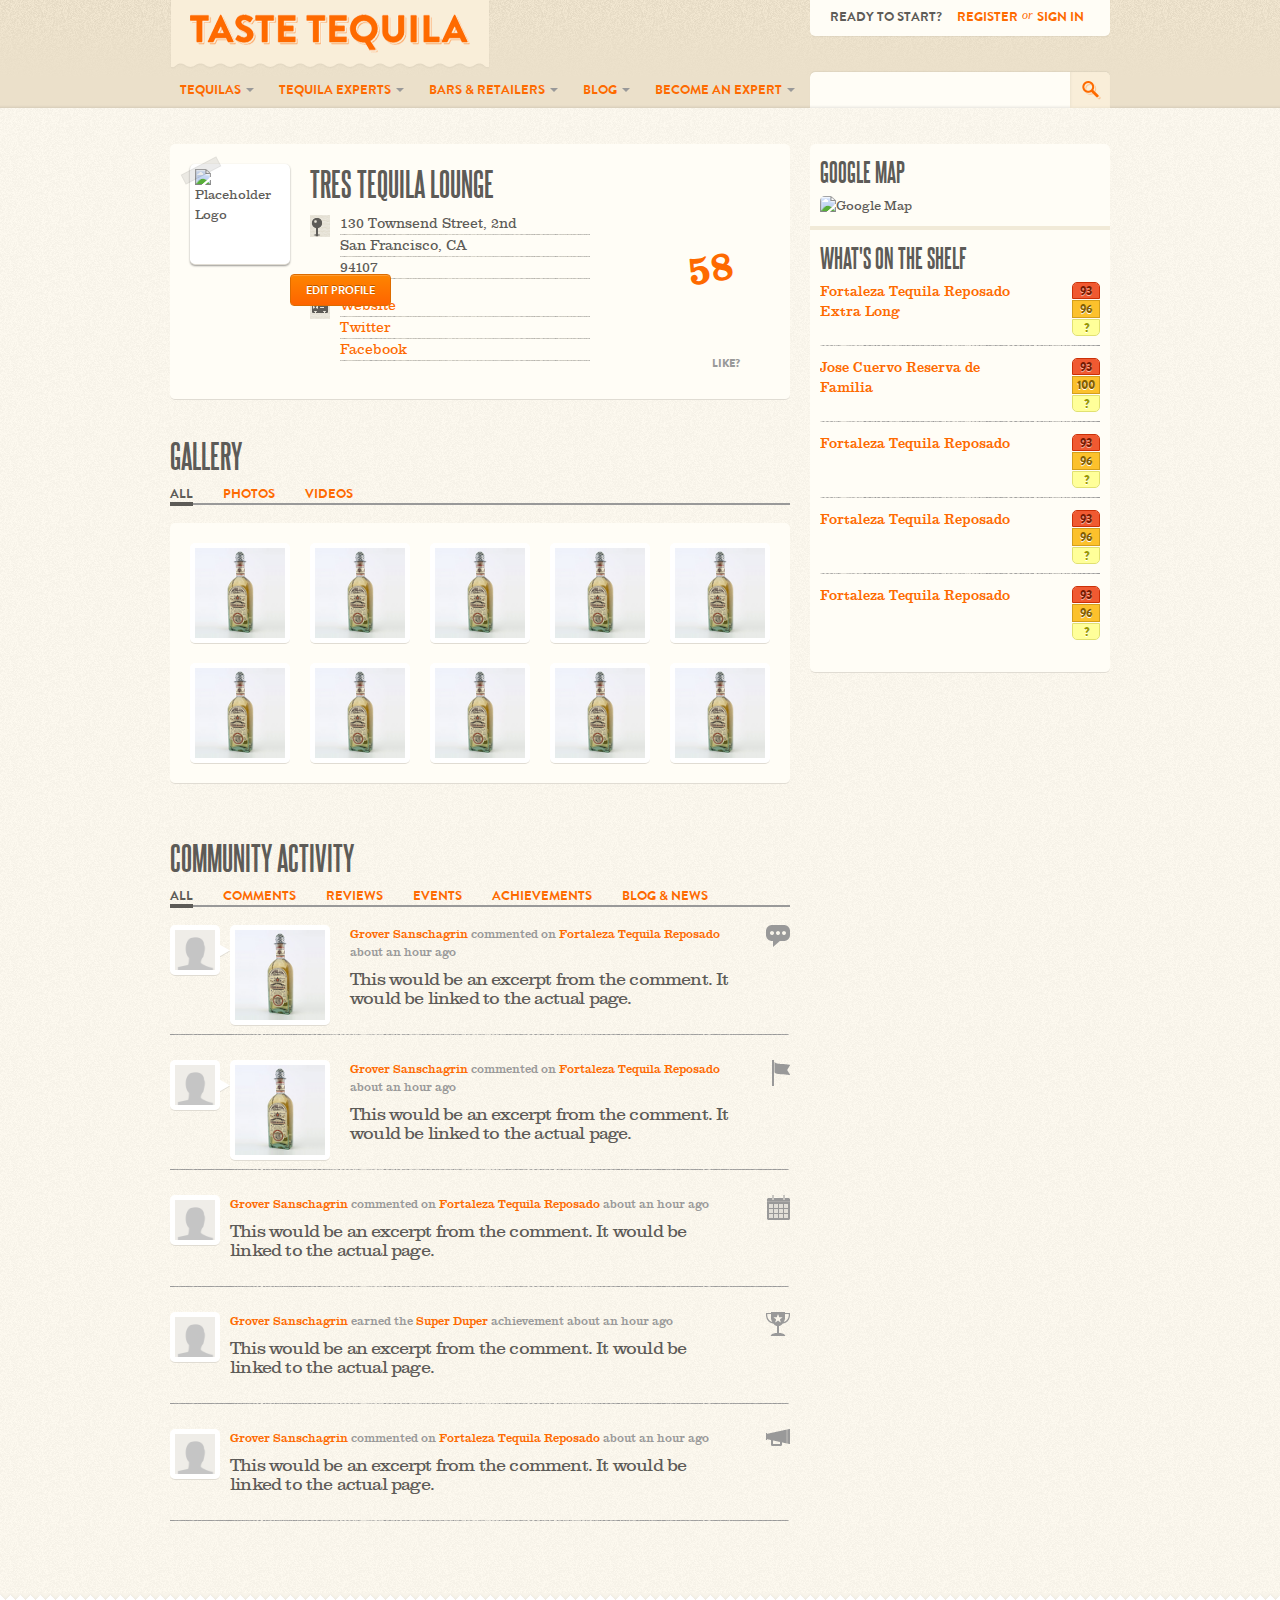
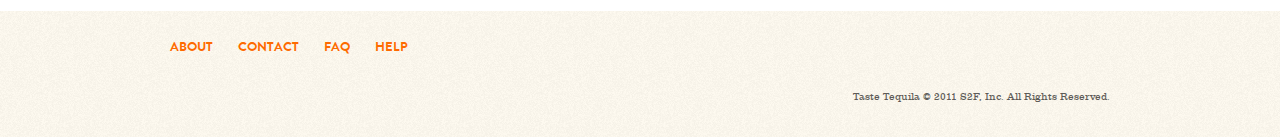
==== bar.html @ 9f069455 "Added "Edit Profile" button to all profile templates" ====
<!doctype html>
<!--[if lt IE 7 ]> <html class="no-js ie6" lang="en"> <![endif]-->
<!--[if IE 7 ]>    <html class="no-js ie7" lang="en"> <![endif]-->
<!--[if IE 8 ]>    <html class="no-js ie8" lang="en"> <![endif]-->
<!--[if (gte IE 9)|!(IE)]><!--> <html class="no-js" lang="en"> <!--<![endif]-->
<head>
  <meta charset="utf-8" />
  <meta http-equiv="X-UA-Compatible" content="IE=edge,chrome=1" />
  <title>Taste Tequila - Your Tequila Matchmaker- Community page</title>
  
  <!-- META -->
  <meta name="description" content="" />
  <meta name="viewport" content="width=device-width; initial-scale=1; maximum-scale=1;" />

  <!-- CSS -->
  <link rel="stylesheet" href="/css/base.css" />
  <link rel="stylesheet" href="/css/skeleton.css" />
  <link rel="stylesheet" href="/css/layout.css" />

  <!-- MODERNIZR -->
  <script src="/js/libs/modernizr-1.7.min.js"></script>
  
  <!-- FAVICONS -->
	<link rel="shortcut icon" href="images/favicon.ico">
	<link rel="apple-touch-icon" href="images/apple-touch-icon.png">
	<link rel="apple-touch-icon" sizes="72x72" href="images/apple-touch-icon-72x72.png" />
	<link rel="apple-touch-icon" sizes="114x114" href="images/apple-touch-icon-114x114.png" />

</head>

<body id="s-profile" class="bar">

  <div id="header-wrapper">
    <header id="mast" class="container container-twelve">
      <hgroup id="identity">
        <h1><a href="/">Taste Tequila</a></h1>
        <h2>Your Tequila Matchmaker</h2>
      </hgroup> <!-- /#identity -->
      <nav id="primary-nav">
        <ul class="nav-tabs">
          <li>
            <a href="#" class="has-drop">Tequilas</a>
            <ul class="dropdown">
            	<li><a href="#">Browse Brands</a></li>
            	<li><a href="#">Top Rated</a></li>
            	<li><a href="#">Best Buys</a></li>
            </ul>
          </li>
          <li>
            <a href="#" class="has-drop">Tequila Experts</a>
            <ul class="dropdown">
            	<li><a href="#">Meet Our Experts</a></li>
            	<li><a href="#">Expert Recommendations</a></li>
            </ul>
          </li>
          <li>
            <a href="#" class="has-drop">Bars &amp; Retailers</a>
            <ul class="dropdown">
            	<li><a href="#">Browse Bars</a></li>
            	<li><a href="#">Browse Retailers</a></li>
            </ul>
          </li>
          <li>
            <a href="#" class="has-drop">Blog</a>
            <ul class="dropdown">
            	<li><a href="#">News</a></li>
            	<li><a href="#">Reviews</a></li>
            	<li><a href="#">Culture</a></li>
            </ul>
          </li>
          <li>
            <a href="#" class="has-drop">Become an Expert</a>
            <ul class="dropdown">
            	<li><a href="#">Tastings &amp; Events</a></li>
            	<li><a href="#">Tequila School</a></li>
            </ul>
          </li>
        </ul>
      </nav> <!-- /#primary-nav -->
      <div id="search">
        <form action="/search/" method="post" role="search">
					<label for="q">Search</label>
					<input type="text" name="q" value="" title="Search by Name, Brand, NOM..."/>
					<input type="image" id="search-btn" src="/images/btn_search-btn.png" alt="Go" />
				</form>
      </div> <!-- /#search -->
      <div id="account">
        <strong>Ready to start?</strong>
        <ul class="nav-tabs">
          <li><a href="#">Register</a> <em>or</em></li>
          <li><a href="#">Sign In</a></li>
        </ul>
      </div> <!-- /#account -->
    </header> <!-- /#mast -->
  </div> <!-- /#header-wrapper -->
  
  <div id="content" class="container container-twelve">
    <section id="main" class="two-thirds column">
      <div id="profile" class="clearfix">
        <img src="/images/pic_placeholder-bar-logo.jpg" class="avatar" alt="Placeholder Logo" />
        <span class="tape"></span>
        <a href="#" id="edit-profile">Edit Profile</a>
        <div id="details">
          <h1>Tres Tequila Lounge</h1>
          <ul class="location">
            <li>130 Townsend Street, 2nd</li>
            <li>San Francisco, CA</li>
            <li>94107</li>
          </ul>
          <ul class="contact">
            <li><a href="#">Website</a></li>
            <li><a href="#">Twitter</a></li>
            <li><a href="#">Facebook</a></li>
          </ul>
        </div> <!-- /#details -->
        <div id="likes"><a href="#">58</a></div> <!-- /#likes -->
        <div id="like-toggle"><a href="#">Like?</a></div> <!-- /#like-toggle -->
      </div> <!-- /#profile -->
       <div id="fans">
          <div class="title">
            <h2>Fans</h2>
            <a href="#" id="hide-fans">Hide</a>
          </div> <!-- /.title -->
          <ul class="thumbs">
            <li><a href="#"><img src="/images/pic_placeholder-avatar.jpg" alt="Photo" rel="tipsy-top" title="Grover S." /></a></li>
            <li><a href="#"><img src="/images/avatar_default.png" alt="Photo" rel="tipsy-top" title="John P." /></a></li>
            <li><a href="#"><img src="/images/avatar_default.png" alt="Photo" rel="tipsy-top" title="John P." /></a></li>
            <li><a href="#"><img src="/images/avatar_default.png" alt="Photo" rel="tipsy-top" title="John P." /></a></li>
            <li><a href="#"><img src="/images/pic_placeholder-avatar.jpg" alt="Photo" rel="tipsy-top" title="Grover S." /></a></li>
            <li><a href="#"><img src="/images/pic_placeholder-avatar.jpg" alt="Photo" rel="tipsy-top" title="Grover S." /></a></li>
            <li><a href="#"><img src="/images/avatar_default.png" alt="Photo" rel="tipsy-top" title="John P." /></a></li>
            <li><a href="#"><img src="/images/avatar_default.png" alt="Photo" rel="tipsy-top" title="John P." /></a></li>
            <li><a href="#"><img src="/images/pic_placeholder-avatar.jpg" alt="Photo" rel="tipsy-top" title="Grover S." /></a></li>
            <li><a href="#"><img src="/images/pic_placeholder-avatar.jpg" alt="Photo" rel="tipsy-top" title="Grover S." /></a></li>
          </ul>
        </div> <!-- /#gallery -->
      <div id="gallery">
        <div class="title subnav">
          <h2>Gallery</h2>
          <ul class="tabs">
            <li><a href="#" class="active">All</a></li>
            <li><a href="#">Photos</a></li>
            <li><a href="#">Videos</a></li>
          </ul>
        </div> <!-- /.title -->
        <ul class="thumbs">
          <li><a href="#"><img src="/images/pic_placeholder.jpg" alt="Photo" /></a></li>
          <li><a href="#"><img src="/images/pic_placeholder.jpg" alt="Photo" /><span class="video-play"></span></a></li>
          <li><a href="#"><img src="/images/pic_placeholder.jpg" alt="Photo" /></a></li>
          <li><a href="#"><img src="/images/pic_placeholder.jpg" alt="Photo" /></a></li>
          <li><a href="#"><img src="/images/pic_placeholder.jpg" alt="Photo" /></a></li>
          <li><a href="#"><img src="/images/pic_placeholder.jpg" alt="Photo" /></a></li>
          <li><a href="#"><img src="/images/pic_placeholder.jpg" alt="Photo" /></a></li>
          <li><a href="#"><img src="/images/pic_placeholder.jpg" alt="Photo" /><span class="video-play"></span></a></li>
          <li><a href="#"><img src="/images/pic_placeholder.jpg" alt="Photo" /></a></li>
          <li><a href="#"><img src="/images/pic_placeholder.jpg" alt="Photo" /></a></li>
        </ul>
      </div> <!-- /#gallery -->
      <div id="activity-feed">
        <div class="title subnav">
          <h2>Community Activity</h2>
          <ul class="tabs">
            <li><a href="#" class="active">All</a></li>
            <li><a href="#">Comments</a></li>
            <li><a href="#">Reviews</a></li>
            <li><a href="#">Events</a></li>
            <li><a href="#">Achievements</a></li>
            <li><a href="#">Blog &amp; News</a></li>
          </ul>
        </div> <!-- /.subnav -->
        <div class="feed-item comment">
          <a href="#"><img src="/images/avatar_default.png" alt="Avatar for User" /></a>
          <div class="act">
            <a href="#"><img src="/images/pic_placeholder.jpg" alt="Photo of Product" /></a>
            <p><a href="#">Grover Sanschagrin</a> commented on <a href="#">Fortaleza Tequila Reposado</a> <time class="timeago" datetime="2011-07-04T21:33:12Z" title="Mon Jul 04 2011 17:33:12 GMT-0400 (EDT)">about an hour ago</time></p>
            <quote><a href="#">This would be an excerpt from the comment. It would be linked to the actual page.</a></quote>
          </div> <!-- /.act -->
        </div> <!-- /.feed-item -->
        <div class="feed-item review">
          <a href="#"><img src="/images/avatar_default.png" alt="Avatar for User" /></a>
          <div class="act">
            <a href="#"><img src="/images/pic_placeholder.jpg" alt="Photo of Product" /></a>
            <p><a href="#">Grover Sanschagrin</a> commented on <a href="#">Fortaleza Tequila Reposado</a> <time class="timeago" datetime="2011-07-04T21:33:12Z" title="Mon Jul 04 2011 17:33:12 GMT-0400 (EDT)">about an hour ago</time></p>
            <quote><a href="#">This would be an excerpt from the comment. It would be linked to the actual page.</a></quote>
          </div> <!-- /.act -->
        </div> <!-- /.feed-item -->
        <div class="feed-item event">
          <a href="#"><img src="/images/avatar_default.png" alt="Avatar for User" /></a>
          <div class="act">
            <p><a href="#">Grover Sanschagrin</a> commented on <a href="#">Fortaleza Tequila Reposado</a> <time class="timeago" datetime="2011-07-04T21:33:12Z" title="Mon Jul 04 2011 17:33:12 GMT-0400 (EDT)">about an hour ago</time></p>
            <quote><a href="#">This would be an excerpt from the comment. It would be linked to the actual page.</a></quote>
          </div> <!-- /.act -->
        </div> <!-- /.feed-item -->
        <div class="feed-item achievement">
          <a href="#"><img src="/images/avatar_default.png" alt="Avatar for User" /></a>
          <div class="act">
            <p><a href="#">Grover Sanschagrin</a> earned the <a href="#">Super Duper</a> achievement <time class="timeago" datetime="2011-07-04T21:33:12Z" title="Mon Jul 04 2011 17:33:12 GMT-0400 (EDT)">about an hour ago</time></p>
            <quote><a href="#">This would be an excerpt from the comment. It would be linked to the actual page.</a></quote>
          </div> <!-- /.act -->
        </div> <!-- /.feed-item -->
        <div class="feed-item news">
          <a href="#"><img src="/images/avatar_default.png" alt="Avatar for User" /></a>
          <div class="act">
            <p><a href="#">Grover Sanschagrin</a> commented on <a href="#">Fortaleza Tequila Reposado</a> <time class="timeago" datetime="2011-07-04T21:33:12Z" title="Mon Jul 04 2011 17:33:12 GMT-0400 (EDT)">about an hour ago</time></p>
            <quote><a href="#">This would be an excerpt from the comment. It would be linked to the actual page.</a></quote>
          </div> <!-- /.act -->
        </div> <!-- /.feed-item -->
      </div> <!-- /#activity-feed -->
    </section> <!-- /#main -->
    <section id="sidebar" class="one-third column">
      <div id="nodes">
        <div class="node google-map">
          <h3>Google Map</h3>
          <img src="/images/pic_placeholder-google-map.png" alt="Google Map" />
        </div> <!-- /.node -->
        <div class="node on-the-shelf">
          <h3>What's On The Shelf</h3>
          <ul class="ratings-list">
            <li class="leader">
              <a href="#">Fortaleza Tequila Reposado Extra Long</a>
              <div class="ratings"><span class="rating-expert" rel="tipsy" title="Expert">93</span><span class="rating-community" rel="tipsy" title="Community">96</span><span class="rating-personal" rel="tipsy" title="Rate This Tequila!"><a href="#">?</a></span></div>
            </li>
            <li>
              <a href="#">Jose Cuervo Reserva de Familia</a>
              <div class="ratings"><span class="rating-expert" rel="tipsy" title="Expert">93</span><span class="rating-community" rel="tipsy" title="Community">100</span><span class="rating-personal" rel="tipsy" title="Rate This Tequila!"><a href="#">?</a></span></div>
            </li>
            <li>
              <a href="#">Fortaleza Tequila Reposado</a>
              <div class="ratings"><span class="rating-expert" rel="tipsy" title="Expert">93</span><span class="rating-community" rel="tipsy" title="Community">96</span><span class="rating-personal" rel="tipsy" title="Rate This Tequila!"><a href="#">?</a></span></div>
            </li>
            <li>
              <a href="#">Fortaleza Tequila Reposado</a>
              <div class="ratings"><span class="rating-expert" rel="tipsy" title="Expert">93</span><span class="rating-community" rel="tipsy" title="Community">96</span><span class="rating-personal" rel="tipsy" title="Rate This Tequila!"><a href="#">?</a></span></div>
            </li>
            <li>
              <a href="#">Fortaleza Tequila Reposado</a>
              <div class="ratings"><span class="rating-expert" rel="tipsy" title="Expert">93</span><span class="rating-community" rel="tipsy" title="Community">96</span><span class="rating-personal" rel="tipsy" title="Rate This Tequila!"><a href="#">?</a></span></div>
            </li>
          </ul>
        </div> <!-- /.node -->
      </div> <!-- /#nodes -->
    </section> <!-- /#sidebar -->
  </div> <!-- /#content -->
  
  <div id="footer-wrapper">
    <footer class="container container-twelve">
      <h3><a href="/">Taste Tequila - Your Tequila Matchmaker</a></h3>
      <nav id="footer-nav">
        <ul class="nav-tabs">
          <li><a href="#">About</a></li>
          <li><a href="#">Contact</a></li>
          <li><a href="#">FAQ</a></li>
          <li><a href="#">Help</a></li>
        </ul>
      </nav> <!-- /#footer-nav -->
      <p id="copyright">Taste Tequila &copy; 2011 S2F, Inc. All Rights Reserved.</p> <!-- /#copyright -->
    </footer>
  </div> <!-- /#footer-wrapper -->
  
  <!-- JS at the bottom for fast page loading -->
  
  <!-- Grab Google CDN's jQuery, with a protocol relative URL; fall back to local if necessary -->
  <script src="//ajax.googleapis.com/ajax/libs/jquery/1.5.1/jquery.js"></script>
  <script>window.jQuery || document.write("<script src='/js/libs/jquery-1.5.1.min.js'>\x3C/script>")</script>
  <script src="/js/libs/jquery.tipsy.js"></script>
  <script src="/js/scripts.js"></script>
  
</body>
</html>
---- css/base.css ----
/* 
* Skeleton V1.0.2
* Copyright 2011, Dave Gamache
* www.getskeleton.com
* Free to use under the MIT license.
* http://www.opensource.org/licenses/mit-license.php
* 5/20/2011
*
* Edited by John - 7/27/2011
*/


/* Table of Content
==================================================
	#Reset & Basics
	#Basic Styles
	#Site Styles
	#Typography
	#Links
	#Lists
	#Images
	#Nav Tabs	
	#Tabs
	#Buttons
	#Forms
	#Misc */


/* #Reset & Basics (Inspired by E. Meyers)
================================================== */
	html, body, div, span, applet, object, iframe, h1, h2, h3, h4, h5, h6, p, blockquote, pre, a, abbr, acronym, address, big, cite, code, del, dfn, em, img, ins, kbd, q, s, samp, small, strike, strong, sub, sup, tt, var, b, u, i, center, dl, dt, dd, ol, ul, li, fieldset, form, label, legend, table, caption, tbody, tfoot, thead, tr, th, td, article, aside, canvas, details, embed, figure, figcaption, footer, header, hgroup, menu, nav, output, ruby, section, summary, time, mark, audio, video {
		margin: 0;
		padding: 0;
		border: 0;
		font-size: 100%;
		font: inherit;
		vertical-align: baseline; }
	article, aside, details, figcaption, figure, footer, header, hgroup, menu, nav, section {
		display: block; }
	body {
		line-height: 1; }
	ol, ul {
		list-style: none; }
	blockquote, q {
		quotes: none; }
	blockquote:before, blockquote:after,
	q:before, q:after {
		content: '';
		content: none; }
	table {
		border-collapse: collapse;
		border-spacing: 0; }
		
		
/* #Basic Styles
================================================== */
	body { background: #fff; font: 13px/1.5 "HelveticaNeue", "Helvetica Neue", Helvetica, Arial, sans-serif; color: #444; -webkit-font-smoothing: antialiased; /* Fix for webkit rendering */ -webkit-text-size-adjust: none; }

/* #Typography
================================================== */
	h1, h2, h3, h4, h5, h6 { color: #181818; /* font-family: "Georgia", "Times New Roman", Helvetica, Arial, sans-serif; */ font-weight: normal; }
	h1 a, h2 a, h3 a, h4 a, h5 a, h6 a { font-weight: inherit; }
	h1 { font-size: 46px; line-height: 50px; margin-bottom: 14px;}
	h2 { font-size: 35px; line-height: 40px; margin-bottom: 10px; }
	h3 { font-size: 28px; line-height: 34px; margin-bottom: 8px; }
	h4 { font-size: 21px; line-height: 30px; margin-bottom: 4px; }
	h5 { font-size: 17px; line-height: 24px; }
	h6 { font-size: 14px; line-height: 21px; }
	.subheader { color: #777; }

	p { margin: 0 0 18px 0; }
	p img { margin: 0; }
	p.lead { font-size: 21px; line-height: 27px; color: #777;  }
	
	em { font-style: italic; }
	strong { font-weight: bold; color: #333; }
	small { font-size: 80%; }
	
/*	Blockquotes  */
	blockquote, blockquote p { font-size: 17px; line-height: 24px; color: #777; font-style: italic; }
	blockquote { margin: 0 0 18px; padding: 9px 20px 0 19px; border-left: 1px solid #ddd; }
	blockquote cite { display: block; font-size: 12px; color: #555; }
	blockquote cite:before { content: "\2014 \0020"; }
	blockquote cite a, blockquote cite a:visited, blockquote cite a:visited { color: #555; }
	
	hr { border: solid #ddd; border-width: 1px 0 0; clear: both; margin: 10px 0 30px; height: 0; }


/* #Links
================================================== */
	a, a:visited { color: #333; text-decoration: underline; outline: 0; }
	a:hover, a:focus { color: #000; }
/*  p a, p a:visited { line-height: inherit; } */
	

/* #Lists
================================================== */
	ul, ol { margin-bottom: 18px; }
	ul { list-style: none outside; }
	ol { list-style: decimal; }
	ol, ul.square, ul.circle, ul.disc { margin-left: 30px; }
	ul.square { list-style: square outside; }
	ul.circle { list-style: circle outside; }
	ul.disc { list-style: disc outside; }
	ul ul, ul ol,
	ol ol, ol ul { margin: 4px 0 5px 30px; font-size: 90%;  }
	ul ul li, ul ol li,
	ol ol li, ol ul li { margin-bottom: 6px; }
	li { line-height: 18px; margin-bottom: 12px; }
	ul.large li { line-height: 21px; }
  li p { line-height: 21px; }
	
/* #Images
================================================== */
/*
	The purpose of the below declaration is to make sure images don't 
	exceed the width of columns they are put into when resizing window. 
	Unfortunately, this declaration breaks certain lightbox, slider or other plugins,
	so the best solution is to individually call these properties on images that 
	are children of the grid that you want to resize with grid. 

	img { 
		max-width: 100%;
		height: auto; }
		
*/

/* #Nav Tabs
================================================== */
  ul.nav-tabs { margin: 0; padding: 0; }
  ul.nav-tabs li { float: left; list-style: none; margin: 0; padding: 0; }
  ul.nav-tabs li a { float: left; display: block; }

  /* Clearfix for Tabs  */
  ul.nav-tabs:before, ul.nav-tabs:after { content: "\0020"; display: block; height: 0; overflow: hidden; }
  ul.nav-tabs:after { clear: both; }
  ul.nav-tabs { zoom: 1; }

/* #Tabs (activate in app.js)
================================================== */
  ul.tabs { margin: 0 0 18px 0; padding: 0; display: block; border-bottom: solid 2px #999; }
  ul.tabs li { margin-bottom: 0; padding: 0px 15px; width: auto; height: 15px; display: block; float: left; }
  ul.tabs li a { margin: 0; width: auto; height: 15px; display: block; font: 13px "BrandonGrotesque-Bold", "HelveticaNeue", "Helvetica Neue", Helvetica, Arial, sans-serif; text-transform: uppercase; text-decoration: none; line-height: 15px; }
  ul.tabs li a:hover { }

	ul.tabs li a.active { padding-bottom: 3px; height: 11px; color: #5d5b57; border: 4px solid #5d5b57; border-width: 0 0 4px 0; }
	ul.tabs li:first-child { padding-left: 0; }
	ul.tabs li:first-child a { }
	ul.tabs li:last-child a { }
	
	ul.tabs-content { margin: 0; display: block; }
	ul.tabs-content > li { display: none; }
	ul.tabs-content > li.active { display: block; }
		
	/* Clearfixing tabs for beautiful stacking */
  ul.tabs:before, ul.tabs:after { content: '\0020'; display: block; overflow: hidden; visibility: hidden; width: 0; height: 0; }
  ul.tabs:after { clear: both; }
  ul.tabs { zoom: 1; }

/* #Misc
================================================== */
	.remove-bottom { margin-bottom: 0 !important; }
	.half-bottom { margin-bottom: 10px !important; }
	.add-bottom { margin-bottom: 20px !important; }
---- css/skeleton.css ----
/* 
* Skeleton V1.0.2
* Copyright 2011, Dave Gamache
* www.getskeleton.com
* Free to use under the MIT license.
* http://www.opensource.org/licenses/mit-license.php
* 5/20/2011
*/


/* Table of Contents
==================================================
	#Base 960 Grid    
	#Tablet (Portrait)
	#Mobile (Portrait) 
	#Mobile (Landscape)
	#Clearing */
	
	

/* #Base 960 Grid 
================================================== */

	.container { position: relative; width: 960px; margin: 0 auto; padding: 0; }
	.column, .columns { float: left; display: inline; margin-left: 10px; margin-right: 10px; }
	.row { margin-bottom: 20px; }
	
	/* Nested Column Classes */
	.column.alpha, .columns.alpha 						{ margin-left: 0; }
	.column.omega, .columns.omega 						{ margin-right: 0; }
	
	.container .one-third.column						{ width: 300px; }
	.container .two-thirds.column						{ width: 620px; }
	
	/*****************************
		12 Column
	*****************************/
	
	/* Base Grid */
	.container-twelve .one.column 						{ width: 60px;  }
	.container-twelve .two.columns 						{ width: 140px; }
	.container-twelve .three.columns 					{ width: 220px; }
	.container-twelve .four.columns 					{ width: 300px; }
	.container-twelve .five.columns 					{ width: 380px; }
	.container-twelve .six.columns 						{ width: 460px; }
	.container-twelve .seven.columns 					{ width: 540px; }	
	.container-twelve .eight.columns 					{ width: 620px; }
	.container-twelve .nine.columns 					{ width: 700px; }
	.container-twelve .ten.columns 						{ width: 780px; }	
	.container-twelve .eleven.columns 					{ width: 860px; }	
	.container-twelve .twelve.columns 					{ width: 940px; }
	
	/* Offsets */	
	.container-twelve .offset-by-one 					{ margin-left: 80px;  }
	.container-twelve .offset-by-two 					{ margin-left: 160px; }
	.container-twelve .offset-by-three 					{ margin-left: 240px; }
	.container-twelve .offset-by-four 					{ margin-left: 320px; }
	.container-twelve .offset-by-five 					{ margin-left: 400px; }
	.container-twelve .offset-by-six 					{ margin-left: 480px; }
	.container-twelve .offset-by-seven 					{ margin-left: 560px; }
	.container-twelve .offset-by-eight 					{ margin-left: 640px; }
	.container-twelve .offset-by-nine 					{ margin-left: 720px; }
	.container-twelve .offset-by-ten 					{ margin-left: 800px; }
	.container-twelve .offset-by-eleven 				{ margin-left: 880px; }

	
	/*****************************
		16 Column
	*****************************/
	
	/* Base Grid */
	.container-sixteen .one.column 						{ width: 40px;  }
	.container-sixteen .two.columns 					{ width: 100px; }
	.container-sixteen .three.columns 					{ width: 160px; }
	.container-sixteen .four.columns 					{ width: 220px; }
	.container-sixteen .five.columns 					{ width: 280px; }
	.container-sixteen .six.columns 					{ width: 340px; }
	.container-sixteen .seven.columns 					{ width: 400px; }	
	.container-sixteen .eight.columns 					{ width: 460px; }
	.container-sixteen .nine.columns 					{ width: 520px; }
	.container-sixteen .ten.columns 					{ width: 580px; }	
	.container-sixteen .eleven.columns 					{ width: 640px; }	
	.container-sixteen .twelve.columns 					{ width: 700px; }
	.container-sixteen .thirteen.columns 				{ width: 760px; }	
	.container-sixteen .fourteen.columns 				{ width: 820px; }	
	.container-sixteen .fifteen.columns 				{ width: 880px; }
	.container-sixteen .sixteen.columns 				{ width: 940px; }
	
	/* Offsets */	
	.container-sixteen .offset-by-one 					{ margin-left: 60px;  }
	.container-sixteen .offset-by-two 					{ margin-left: 120px; }
	.container-sixteen .offset-by-three 				{ margin-left: 180px; }
	.container-sixteen .offset-by-four 					{ margin-left: 240px; }
	.container-sixteen .offset-by-five 					{ margin-left: 300px; }
	.container-sixteen .offset-by-six 					{ margin-left: 360px; }
	.container-sixteen .offset-by-seven 				{ margin-left: 420px; }
	.container-sixteen .offset-by-eight 				{ margin-left: 480px; }
	.container-sixteen .offset-by-nine 					{ margin-left: 540px; }
	.container-sixteen .offset-by-ten 					{ margin-left: 600px; }
	.container-sixteen .offset-by-eleven 				{ margin-left: 660px; }
	.container-sixteen .offset-by-twelve 				{ margin-left: 720px; }
	.container-sixteen .offset-by-thirteen 				{ margin-left: 780px; }
	.container-sixteen .offset-by-fourteen 				{ margin-left: 840px; }
	.container-sixteen .offset-by-fifteen 				{ margin-left: 900px; }
	
	
	
	
	
	
	
	
/* #Tablet (Portrait)
================================================== */	

	/* Note: Design for a width of 768px */

	@media only screen and (min-width: 768px) and (max-width: 959px) {
		.container { width: 768px; }
		/*.container .column, 
		.container .columns { margin-left: 10px; margin-right: 10px;  }*/
		.column.alpha, .columns.alpha 				{ margin-left: 0; margin-right: 10px; }
		.column.omega, .columns.omega 				{ margin-right: 0; margin-left: 10px; }
	
		.container .one-third.column				{ width: 236px; }
		.container .two-thirds.column				{ width: 492px; }		
		
		/*****************************
			12 Column
			((768/12) - 20) * 1 = 44
		*****************************/
			
		.container-twelve .one.column 					{ width: 44px;  }
		.container-twelve .two.columns 					{ width: 108px; }
		.container-twelve .three.columns 				{ width: 172px; }
		.container-twelve .four.columns 				{ width: 236px; }
		.container-twelve .five.columns 				{ width: 300px; }
		.container-twelve .six.columns 					{ width: 364px; }
		.container-twelve .seven.columns 				{ width: 428px; }	
		.container-twelve .eight.columns 				{ width: 492px; }
		.container-twelve .nine.columns 				{ width: 556px; }
		.container-twelve .ten.columns 					{ width: 620px; }	
		.container-twelve .eleven.columns 				{ width: 684px; }	
		.container-twelve .twelve.columns 				{ width: 748px; }
		
			
		
		/* Offsets */	
		.container-twelve .offset-by-one 				{ margin-left: 64px;  }
		.container-twelve .offset-by-two 				{ margin-left: 128px; }
		.container-twelve .offset-by-three 				{ margin-left: 192px; }
		.container-twelve .offset-by-four 				{ margin-left: 256px; }
		.container-twelve .offset-by-five 				{ margin-left: 320px; }
		.container-twelve .offset-by-six 				{ margin-left: 384px; }
		.container-twelve .offset-by-seven 				{ margin-left: 448px; }
		.container-twelve .offset-by-eight 				{ margin-left: 512px; }
		.container-twelve .offset-by-nine 				{ margin-left: 576px; }
		.container-twelve .offset-by-ten 				{ margin-left: 640px; }
		.container-twelve .offset-by-eleven 			{ margin-left: 704px; }

	

		
		
		/*****************************
			16 Column
			((768/16) - 20) * 1 = 28
		*****************************/
			
		.container-sixteen .one.column 						{ width: 28px;  }
		.container-sixteen .two.columns 					{ width: 76px;  }
		.container-sixteen .three.columns 					{ width: 124px; }
		.container-sixteen .four.columns 					{ width: 172px; }
		.container-sixteen .five.columns 					{ width: 220px; }
		.container-sixteen .six.columns 					{ width: 268px; }
		.container-sixteen .seven.columns 					{ width: 316px; }	
		.container-sixteen .eight.columns 					{ width: 364px; }
		.container-sixteen .nine.columns 					{ width: 412px; }
		.container-sixteen .ten.columns 					{ width: 460px; }	
		.container-sixteen .eleven.columns 					{ width: 508px; }	
		.container-sixteen .twelve.columns 					{ width: 556px; }
		.container-sixteen .thirteen.columns 				{ width: 604px; }	
		.container-sixteen .fourteen.columns 				{ width: 652px; }	
		.container-sixteen .fifteen.columns 				{ width: 700px; }
		.container-sixteen .sixteen.columns 				{ width: 748px; }
		
			
		
		/* Offsets */	
		.container-sixteen .offset-by-one 					{ margin-left: 48px;  }
		.container-sixteen .offset-by-two 					{ margin-left: 96px;  }
		.container-sixteen .offset-by-three 				{ margin-left: 144px; }
		.container-sixteen .offset-by-four 					{ margin-left: 192px; }
		.container-sixteen .offset-by-five 					{ margin-left: 240px; }
		.container-sixteen .offset-by-six 					{ margin-left: 286px; }
		.container-sixteen .offset-by-seven 				{ margin-left: 336px; }
		.container-sixteen .offset-by-eight 				{ margin-left: 384px; }
		.container-sixteen .offset-by-nine 					{ margin-left: 432px; }
		.container-sixteen .offset-by-ten 					{ margin-left: 480px; }
		.container-sixteen .offset-by-eleven 				{ margin-left: 528px; }
		.container-sixteen .offset-by-twelve 				{ margin-left: 576px; }
		.container-sixteen .offset-by-thirteen 				{ margin-left: 624px; }
		.container-sixteen .offset-by-fourteen 				{ margin-left: 672px; }
		.container-sixteen .offset-by-fifteen 				{ margin-left: 720px; }
	}
	
	
/*	#Mobile (Portrait) 
================================================== */
	
	/* Note: Design for a width of 320px */
	
	@media only screen and (max-width: 767px) {
		.container { width: 300px; }
		.columns, .column { margin: 0; }
		
		.container .one.column,
		.container .two.columns,
		.container .three.columns,
		.container .four.columns,
		.container .five.columns,
		.container .six.columns,
		.container .seven.columns,
		.container .eight.columns,
		.container .nine.columns,
		.container .ten.columns,
		.container .eleven.columns,
		.container .twelve.columns,
		.container .thirteen.columns,
		.container .fourteen.columns,
		.container .fifteen.columns,
		.container .sixteen.columns, 
		.container .one-third.column, 
		.container .two-thirds.column  { width: 300px; }
		
		/* Offsets */	
		.container .offset-by-one,				
		.container .offset-by-two, 					
		.container .offset-by-three, 				
		.container .offset-by-four, 					
		.container .offset-by-five, 					
		.container .offset-by-six, 					
		.container .offset-by-seven, 				
		.container .offset-by-eight, 				
		.container .offset-by-nine, 					
		.container .offset-by-ten, 					
		.container .offset-by-eleven, 				
		.container .offset-by-twelve, 				
		.container .offset-by-thirteen, 			
		.container .offset-by-fourteen, 			
		.container .offset-by-fifteen { margin-left: 0; } 			
				
	}	 
	
	
/* #Mobile (Landscape)
================================================== */

	/* Note: Design for a width of 480px */
	
	@media only screen and (min-width: 480px) and (max-width: 767px) {
		.container { width: 420px; }
		.columns, .column { margin: 0; }
		
		.container .one.column,
		.container .two.columns,
		.container .three.columns,
		.container .four.columns,
		.container .five.columns,
		.container .six.columns,
		.container .seven.columns,
		.container .eight.columns,
		.container .nine.columns,
		.container .ten.columns,
		.container .eleven.columns,
		.container .twelve.columns,
		.container .thirteen.columns,
		.container .fourteen.columns,
		.container .fifteen.columns,
		.container .sixteen.columns,
		.container .one-third.column, 
		.container .two-thirds.column { width: 420px; }
	}
	 
	
/* #Clearing
================================================== */

	/* Self Clearing Goodness */
	.container:after { content: "\0020"; display: block; height: 0; clear: both; visibility: hidden; } 
	
	/* Use clearfix class on parent to clear nested columns, 
	or wrap each row of columns in a <div class="row"> */
	.clearfix:before,
	.clearfix:after,
	.row:before,
	.row:after {
	  content: '\0020';
	  display: block;
	  overflow: hidden;
	  visibility: hidden;
	  width: 0;
	  height: 0; }
	.row:after,
	.clearfix:after {
	  clear: both; }
	.row, 
	.clearfix {
	  zoom: 1; }
	  
	/* You can also use a <br class="clear" /> to clear columns */
	.clear {
	  clear: both;
	  display: block;
	  overflow: hidden;
	  visibility: hidden;
	  width: 0;
	  height: 0;
	}
---- css/layout.css ----
/* 
* Skeleton V1.0.2
* Copyright 2011, Dave Gamache
* www.getskeleton.com
* Free to use under the MIT license.
* http://www.opensource.org/licenses/mit-license.php
* 5/20/2011
* UPDATED - John Peele/Rockbeatspaper - 6/30/2011
*/
/* Table of Content
==================================================
  #LESS Bootstrap - Mark Dotto
	#Site Styles
	#Page Styles
	#Media Queries
	#Font-Face 
	#Browser Debugging */
/* #LESS Bootstrap - Mark Dotto
================================================== */
/*--------------------------------------------------
  Bootstrap.less v1.1
  --------------------------------------------------
  
  /* Variables
  -------------------------------------------------- */
/*--------------------------------------------------
  Mixins
	-------------------------------------------------- */
.clearfix {
  zoom: 1;
}
.clearfix:after {
  display: block;
  visibility: hidden;
  height: 0;
  clear: both;
  content: ".";
}
.center-block {
  display: block;
  margin: 0 auto;
}
#flexbox .display-box {
  display: -moz-box;
  display: -webkit-box;
  display: box;
}
#reset .global-reset html,
#reset .global-reset body,
#reset .global-reset div,
#reset .global-reset span,
#reset .global-reset applet,
#reset .global-reset object,
#reset .global-reset iframe,
#reset .global-reset h1,
#reset .global-reset h2,
#reset .global-reset h3,
#reset .global-reset h4,
#reset .global-reset h5,
#reset .global-reset h6,
#reset .global-reset p,
#reset .global-reset blockquote,
#reset .global-reset pre,
#reset .global-reset a,
#reset .global-reset abbr,
#reset .global-reset acronym,
#reset .global-reset address,
#reset .global-reset big,
#reset .global-reset cite,
#reset .global-reset code,
#reset .global-reset del,
#reset .global-reset dfn,
#reset .global-reset em,
#reset .global-reset img,
#reset .global-reset ins,
#reset .global-reset kbd,
#reset .global-reset q,
#reset .global-reset s,
#reset .global-reset samp,
#reset .global-reset small,
#reset .global-reset strike,
#reset .global-reset strong,
#reset .global-reset sub,
#reset .global-reset sup,
#reset .global-reset tt,
#reset .global-reset var,
#reset .global-reset b,
#reset .global-reset u,
#reset .global-reset i,
#reset .global-reset center,
#reset .global-reset dl,
#reset .global-reset dt,
#reset .global-reset dd,
#reset .global-reset ol,
#reset .global-reset ul,
#reset .global-reset li,
#reset .global-reset fieldset,
#reset .global-reset form,
#reset .global-reset label,
#reset .global-reset legend,
#reset .global-reset table,
#reset .global-reset caption,
#reset .global-reset tbody,
#reset .global-reset tfoot,
#reset .global-reset thead,
#reset .global-reset tr,
#reset .global-reset th,
#reset .global-reset td,
#reset .global-reset article,
#reset .global-reset aside,
#reset .global-reset canvas,
#reset .global-reset details,
#reset .global-reset embed,
#reset .global-reset figure,
#reset .global-reset figcaption,
#reset .global-reset footer,
#reset .global-reset header,
#reset .global-reset hgroup,
#reset .global-reset menu,
#reset .global-reset nav,
#reset .global-reset output,
#reset .global-reset ruby,
#reset .global-reset section,
#reset .global-reset summary,
#reset .global-reset time,
#reset .global-reset mark,
#reset .global-reset audio,
#reset .global-reset video {
  margin: 0;
  padding: 0;
  border: 0;
  font-size: 100%;
  font: inherit;
  vertical-align: baseline;
}
#reset .global-reset body {
  line-height: 1;
}
#reset .global-reset ol, #reset .global-reset ul {
  list-style: none;
}
#reset .global-reset table {
  border-collapse: collapse;
  border-spacing: 0;
}
#reset .global-reset caption, #reset .global-reset th, #reset .global-reset td {
  text-align: left;
  font-weight: normal;
  vertical-align: middle;
}
#reset .global-reset q, #reset .global-reset blockquote {
  quotes: none;
}
#reset .global-reset q:before,
#reset .global-reset blockquote:before,
#reset .global-reset q:after,
#reset .global-reset blockquote:after {
  content: "";
  content: none;
}
#reset .global-reset a img {
  border: none;
}
#reset .global-reset article,
#reset .global-reset aside,
#reset .global-reset details,
#reset .global-reset figcaption,
#reset .global-reset figure,
#reset .global-reset footer,
#reset .global-reset header,
#reset .global-reset hgroup,
#reset .global-reset menu,
#reset .global-reset nav,
#reset .global-reset section {
  display: block;
}
#reset .reset-box-model {
  margin: 0;
  padding: 0;
  border: 0;
}
#reset .reset-font {
  font-size: 100%;
  font: inherit;
  vertical-align: baseline;
}
#reset .reset-focus {
  outline: 0;
}
#reset .reset-body {
  line-height: 1;
}
#reset .reset-list-style {
  list-style: none;
}
#reset .reset-table {
  border-collapse: collapse;
  border-spacing: 0;
}
#reset .reset-table-cell {
  text-align: left;
  font-weight: normal;
  vertical-align: middle;
}
#reset .reset-quotation {
  quotes: none;
}
#reset .reset-quotation:before, #reset .reset-quotation:after {
  content: "";
  content: none;
}
#reset .reset-image-anchor-border {
  border: none;
}
#reset .reset-html5 article,
#reset .reset-html5 aside,
#reset .reset-html5 details,
#reset .reset-html5 figcaption,
#reset .reset-html5 figure,
#reset .reset-html5 footer,
#reset .reset-html5 header,
#reset .reset-html5 hgroup,
#reset .reset-html5 menu,
#reset .reset-html5 nav,
#reset .reset-html5 section {
  display: block;
}
/* #Site Styles
================================================== */
body {
  font-family: "ClarendonFSLight", Georgia, "Times New Roman", Times, serif;
  color: #5d5b57;
  background: #f9f5eb url(/images/bg_main.png);
}
a, a:active, a:visited {
  text-decoration: none;
  color: #fe6a00;
  -webkit-transition: all 0.3s linear;
  -moz-transition: all 0.3s linear;
  transition: all 0.3s linear;
}
a:hover {
  text-decoration: underline;
  color: #b24a00;
}
h1,
h2,
h3,
h4,
h5,
h6 {
  font-family: "SteelfishBold", "HelveticaNeue", "Helvetica Neue", Helvetica, Arial, sans-serif;
  text-transform: uppercase;
  color: #5d5b57;
}
.tipsy {
  padding: 5px;
  font: 10px "BrandonGrotesque-Bold", "HelveticaNeue", "Helvetica Neue", Helvetica, Arial, sans-serif;
  text-transform: uppercase;
  text-shadow: 0 1px 0 #000000;
  position: absolute;
  z-index: 100000;
}
.tipsy-inner {
  padding: 3px 8px 1px 8px;
  background-color: black;
  color: white;
  max-width: 200px;
  text-align: center;
}
.tipsy-arrow {
  position: absolute;
  background: url(/images/tipsy.gif) no-repeat top left;
  width: 9px;
  height: 5px;
}
.tipsy-n .tipsy-arrow {
  top: 0;
  left: 50%;
  margin-left: -4px;
}
.tipsy-nw .tipsy-arrow {
  top: 0;
  left: 10px;
}
.tipsy-ne .tipsy-arrow {
  top: 0;
  right: 10px;
}
.tipsy-s .tipsy-arrow {
  bottom: 0;
  left: 50%;
  margin-left: -4px;
  background-position: bottom left;
}
.tipsy-sw .tipsy-arrow {
  bottom: 0;
  left: 10px;
  background-position: bottom left;
}
.tipsy-se .tipsy-arrow {
  bottom: 0;
  right: 10px;
  background-position: bottom left;
}
.tipsy-e .tipsy-arrow {
  top: 50%;
  margin-top: -4px;
  right: 0;
  width: 5px;
  height: 9px;
  background-position: top right;
}
.tipsy-w .tipsy-arrow {
  top: 50%;
  margin-top: -4px;
  left: 0;
  width: 5px;
  height: 9px;
}
form {
  margin-bottom: 18px;
}
input[type="text"],
input[type="password"],
input[type="email"],
textarea,
select {
  padding: 5px 10px;
  width: 280px;
  max-width: 100%;
  display: block;
  outline: none;
  font: 18px "ClarendonFSLight", Georgia, "Times New Roman", Times, serif;
  color: #5d5b57;
  background: #ffffff;
  border: 1px solid #e6e1cf;
  -webkit-border-radius: 5px;
  -moz-border-radius: 5px;
  border-radius: 5px;
  -webkit-background-clip: padding-box;
  -webkit-transition: border-color 0.3s linear;
  -moz-transition: border-color 0.3s linear;
  transition: border-color 0.3s linear;
}
select {
  padding: 0;
}
input[type="text"]:focus,
input[type="password"]:focus,
input[type="email"]:focus,
textarea:focus {
  color: #5d5b57;
  border: 1px solid #aaa;
  -webkit-box-shadow: 0 0 3px rgba(0, 0, 0, 0.2);
  -moz-box-shadow: 0 0 3px rgba(0, 0, 0, 0.2);
  box-shadow: 0 0 3px rgba(0, 0, 0, 0.2);
}
textarea {
  min-height: 60px;
}
label {
  margin: 8px 20px 0 0;
  width: 140px;
  float: left;
  display: block;
  font: 18px "ClarendonFSMedium", Georgia, "Times New Roman", Times, serif;
  color: #5d5b57;
}
select {
  width: 220px;
}
input[type="checkbox"] {
  display: inline;
}
.form-item {
  padding: 20px;
  background: url(/images/bg_divider-light.png) bottom left no-repeat;
  zoom: 1;
}
.form-item:after {
  display: block;
  visibility: hidden;
  height: 0;
  clear: both;
  content: ".";
}
.form-item .field {
  width: 300px;
  float: left;
}
.form-item .field p.notes {
  margin: 5px 0 0 0;
  font: 10px "BrandonGrotesque-Bold", "HelveticaNeue", "Helvetica Neue", Helvetica, Arial, sans-serif;
  text-transform: uppercase;
  color: #999999;
}
/* ---------------------------------------------------------------------------------------------

	header - mast

--------------------------------------------------------------------------------------------- */
#header-wrapper {
  background: url(/images/bg_header-wrapper.png) repeat-x;
}
#header-wrapper header#mast {
  height: 108px;
  position: relative;
}
#identity {
  margin-left: 10px;
}
#identity h1 {
  margin: 0;
  width: 320px;
  height: 72px;
}
#identity h1 a {
  width: 320px;
  height: 72px;
  display: block;
  text-indent: -9999px;
  background: url(/images/bg_logo-h1.png) no-repeat;
}
#identity h2 {
  display: none;
}
/* primary nav ---------------------------------------- */
#primary-nav {
  margin: 0 10px;
  height: 36px;
}
#primary-nav ul.nav-tabs {
  position: relative;
}
#primary-nav li {
  margin-right: 5px;
}
#primary-nav a {
  padding: 11px 10px 7px 10px;
  display: block;
  font: 13px "BrandonGrotesque-Bold", "HelveticaNeue", "Helvetica Neue", Helvetica, Arial, sans-serif;
  text-transform: uppercase;
}
#primary-nav a:hover {
  text-decoration: none;
}
#primary-nav a.has-drop {
  padding-right: 23px;
  background: url(/images/bg_dropdown-arrow.png) 100% 50% no-repeat;
}
#primary-nav li:hover, #primary-nav li.hover, #primary-nav a.has-drop:hover {
  background-color: #fff;
  -webkit-border-radius: 5px 5px 0 0;
  -moz-border-radius: 5px 5px 0 0;
  border-radius: 5px 5px 0 0;
  -webkit-background-clip: padding-box;
}
#primary-nav li ul.dropdown {
  margin: 0;
  padding: 5px 0;
  min-width: 205px;
  position: absolute;
  top: 36px;
  display: none;
  background: #ffffff;
  -webkit-border-radius: 0 0 5px 5px;
  -moz-border-radius: 0 0 5px 5px;
  border-radius: 0 0 5px 5px;
  -webkit-background-clip: padding-box;
  border-bottom: 1px solid #e0dcd3;
  z-index: 3;
}
#primary-nav li ul.dropdown li {
  margin: 0;
  width: 100%;
  clear: left;
}
#primary-nav li ul.dropdown li a {
  float: none;
  display: block;
  font-family: "BrandonGrotesque-Regular";
  -webkit-transition: none;
}
#primary-nav li ul.dropdown li a:hover {
  display: block;
  font-family: "BrandonGrotesque-Bold";
  color: #ffffff;
  background-color: #fe6a00;
}
/* search ---------------------------------------- */
#search {
  margin-left: 10px;
  padding: 0 0 0 20px;
  width: 280px;
  height: 36px;
  position: absolute;
  bottom: 0;
  right: 10px;
  background: #fffdf6 url(/images/bg_search.png) bottom left repeat-x;
  -webkit-border-radius: 5px 5px 0 0;
  -moz-border-radius: 5px 5px 0 0;
  border-radius: 5px 5px 0 0;
  -webkit-background-clip: padding-box;
  -webkit-box-shadow: 0 -1px 1px rgba(0, 0, 0, 0.05);
  -moz-box-shadow: 0 -1px 1px rgba(0, 0, 0, 0.05);
  box-shadow: 0 -1px 1px rgba(0, 0, 0, 0.05);
}
#search form {
  margin: 0;
}
#search form label {
  position: absolute;
  left: -1000em;
}
#search form input {
  vertical-align: middle;
}
#search form input[type="text"] {
  margin: 0 17px 0 0;
  padding: 6px 0;
  width: 220px;
  display: inline;
  font: 12px "ClarendonFSMedium", Georgia, "Times New Roman", Times, serif;
  color: #5d5b57;
  background: transparent;
  outline: none;
  border: none;
  -moz-border-radius: 0;
  -webkit-border-radius: 0;
  border-radius: 0;
}
#search form input[type="text"]:focus {
  color: #444;
  border: none;
  -moz-box-shadow: none;
  -webkit-box-shadow: none;
  box-shadow: none;
}
/* account widget ---------------------------------------- */
#account {
  padding: 10px 0 0 20px;
  width: 280px;
  height: 26px;
  position: absolute;
  top: 0;
  right: 10px;
  font: 13px "BrandonGrotesque-Bold", "HelveticaNeue", "Helvetica Neue", Helvetica, Arial, sans-serif;
  text-transform: uppercase;
  background-color: #fffdf6;
  -webkit-border-radius: 0 0 5px 5px;
  -moz-border-radius: 0 0 5px 5px;
  border-radius: 0 0 5px 5px;
  -webkit-background-clip: padding-box;
  -webkit-box-shadow: 0 1px 1px rgba(0, 0, 0, 0.05);
  -moz-box-shadow: 0 1px 1px rgba(0, 0, 0, 0.05);
  box-shadow: 0 1px 1px rgba(0, 0, 0, 0.05);
}
#account strong {
  margin-right: 15px;
  float: left;
  font-weight: normal;
  color: #5d5b57;
}
#account ul.nav-tabs {
  float: left;
}
#account ul.nav-tabs li {
  margin-right: 4px;
}
#account ul.nav-tabs em {
  margin-left: 4px;
  vertical-align: top;
  font: italic 12px Georgia, "Times New Roman", Times, serif;
  line-height: 0.9;
  text-transform: none;
  color: #fe6a00;
}
/* ---------------------------------------------------------------------------------------------

	content - main & sidebar

--------------------------------------------------------------------------------------------- */
#content {
  padding: 36px 0 72px;
}
/* main ---------------------------------------- */
#main .title h2 {
  margin-bottom: 12px;
  font-size: 34px;
}
/* sidebar general ---------------------------------------- */
#sidebar #registration {
  margin-bottom: 18px;
  padding: 55px 0 0 20px;
  height: 107px;
  font: 24px/1 "ClarendonFSLight", Georgia, "Times New Roman", Times, serif;
  color: #ffffff;
  text-shadow: 0 1px 1px rgba(0, 0, 0, 0.5);
  background: url(/images/bg_registration.jpg) no-repeat;
}
#sidebar #registration a:hover {
  color: #fe6a00;
}
#sidebar .node {
  padding: 10px;
  position: relative;
  display: block;
  overflow: hidden;
  /* simple clearfix */
  background-color: #fffdf6;
  border-top: 4px solid #f1ead8;
}
#sidebar .node:first-child {
  background: #fffdf6 url(/images/bg_node.png) repeat-x;
  border-top: none;
  -webkit-border-radius: 5px 5px 0 0;
  -moz-border-radius: 5px 5px 0 0;
  border-radius: 5px 5px 0 0;
  -webkit-background-clip: padding-box;
}
#sidebar .node:last-child, #sidebar .node.lastnode {
  border-bottom: 1px solid #e0dcd3;
  -webkit-border-radius: 0 0 5px 5px;
  -moz-border-radius: 0 0 5px 5px;
  border-radius: 0 0 5px 5px;
  -webkit-background-clip: padding-box;
}
#sidebar .node h3 {
  font-size: 27px;
}
/* sidebar - lowdown ---------------------------------------- */
#sidebar .node.lowdown img {
  float: left;
  padding: 5px;
  width: 90px;
  height: 90px;
  background-color: #ffffff;
  border-bottom: 1px solid #e0dcd3;
  -webkit-border-radius: 5px;
  -moz-border-radius: 5px;
  border-radius: 5px;
  -webkit-background-clip: padding-box;
}
#sidebar .node.lowdown ul {
  margin-left: 112px;
  font: 12px/1 "BrandonGrotesque-Regular", "HelveticaNeue", "Helvetica Neue", Helvetica, Arial, sans-serif;
  text-transform: uppercase;
}
#sidebar .node.lowdown ul strong {
  font-weight: normal;
  font-family: "BrandonGrotesque-Bold";
  color: #5d5b57;
}
/* sidebar - google map ---------------------------------------- */
#sidebar .node.google-map img {
  -webkit-border-radius: 5px;
  -moz-border-radius: 5px;
  border-radius: 5px;
  -webkit-background-clip: padding-box;
}
/* sidebar - member bio ---------------------------------------- */
#sidebar .node.bio p {
  font-size: 12px;
}
/* sidebar - ratings list ---------------------------------------- */
#sidebar .node .ratings-list {
  margin: 0;
}
#sidebar .node .ratings-list li {
  padding-bottom: 10px;
  height: 54px;
  overflow: hidden;
  /* simple clearfix */
  background: url(/images/bg_divider.png) bottom center no-repeat;
}
#sidebar .node .ratings-list li:last-child, #sidebar .node .ratings-list li.last {
  background: none;
}
#sidebar .node .ratings-list span.position {
  margin-right: 10px;
  width: 18px;
  height: 52px;
  float: left;
  font: 18px "ClarendonFSMedium", Georgia, "Times New Roman", Times, serif;
  text-align: center;
  background-color: #f9f5eb;
  border: 1px solid #ebe5d5;
  -webkit-border-radius: 5px;
  -moz-border-radius: 5px;
  border-radius: 5px;
  -webkit-background-clip: padding-box;
}
#sidebar .node .ratings-list a {
  width: 205px;
  float: left;
  font: 14px "ClarendonFSMedium", Georgia, "Times New Roman", Times, serif;
}
#sidebar .node .ratings-list .ratings {
  width: 28px;
  height: 54px;
  float: right;
}
#sidebar .node .ratings-list .ratings span {
  margin-right: 2px;
  margin-bottom: 1px;
  width: 26px;
  float: none;
  display: block;
  cursor: default;
  font: 12px/1.8 "BrandonGrotesque-Black", "HelveticaNeue", "Helvetica Neue", Helvetica, Arial, sans-serif;
  text-align: center;
  background-color: #eeeeee;
  border: 1px solid #999999;
}
#sidebar .node .ratings-list .ratings span.rating-expert {
  height: 15px;
  color: #761a02;
  text-shadow: 0 1px 0 rgba(255, 255, 255, 0.6);
  background-color: #f05931;
  border-color: #cb3007;
  -webkit-border-radius: 5px 5px 0 0;
  -moz-border-radius: 5px 5px 0 0;
  border-radius: 5px 5px 0 0;
  -webkit-background-clip: padding-box;
}
#sidebar .node .ratings-list .ratings span.rating-community {
  height: 16px;
  color: #845e00;
  text-shadow: 0 1px 0 #ffffff;
  background-color: #fcc12c;
  border-color: #d39f1d;
  -webkit-border-radius: 0 0 0 0;
  -moz-border-radius: 0 0 0 0;
  border-radius: 0 0 0 0;
  -webkit-background-clip: padding-box;
}
#sidebar .node .ratings-list .ratings span.rating-personal {
  margin-bottom: 0;
  height: 15px;
  text-shadow: 0 1px 0 #ffffff;
  color: #969601;
  background-color: #ffff99;
  border-color: #e1e171;
  -webkit-border-radius: 0 0 5px 5px;
  -moz-border-radius: 0 0 5px 5px;
  border-radius: 0 0 5px 5px;
  -webkit-background-clip: padding-box;
}
#sidebar .node .ratings-list .ratings span.rating-personal a {
  width: auto;
  float: none;
  display: block;
  font: 12px/1.8 "BrandonGrotesque-Black", "HelveticaNeue", "Helvetica Neue", Helvetica, Arial, sans-serif;
  color: #969601;
}
#sidebar .node .ratings-list .ratings span.rating-personal a:hover {
  text-decoration: none;
}
/* sidebar - highest rated list ---------------------------------------- */
#sidebar .node.highest-rated .ratings-list li, #sidebar .node.highest-rated .ratings-list .ratings {
  height: auto;
}
#sidebar .node.highest-rated .ratings-list .ratings span.rating-expert, #sidebar .node.highest-rated .ratings-list .ratings span.rating-community, #sidebar .node.highest-rated .ratings-list .ratings span.rating-personal {
  -webkit-border-radius: 5px;
  -moz-border-radius: 5px;
  border-radius: 5px;
  -webkit-background-clip: padding-box;
}
/* sidebar - badge list & avatar grid ---------------------------------------- */
#sidebar .node .badge-list li, #sidebar .node .avatar-grid li {
  margin: 0 10px 10px 0;
  width: 48px;
  height: 48px;
  float: left;
}
#sidebar .node .badge-list li:nth-child(5n),
#sidebar .node .badge-list li.last,
#sidebar .node .avatar-grid li:nth-child(5n),
#sidebar .node .avatar-grid li.last {
  margin-right: 0;
}
#sidebar .node .badge-list li img {
  width: 47px;
  height: 47px;
  border: 1px solid #eeeeee;
  -webkit-border-radius: 5px;
  -moz-border-radius: 5px;
  border-radius: 5px;
  -webkit-background-clip: padding-box;
}
#sidebar .node .avatar-grid li img {
  padding: 5px;
  width: 38px;
  height: 38px;
  background-color: #ffffff;
  border-bottom: 1px solid #e0dcd3;
  -webkit-border-radius: 5px;
  -moz-border-radius: 5px;
  border-radius: 5px;
  -webkit-background-clip: padding-box;
}
.tipsy em {
  margin: 2px 0 4px 5px;
  padding: 4px 10px 1px;
  display: inline-block;
  font-size: 11px;
  font-style: normal;
  line-height: 1;
  color: #ffffff;
  background-color: #5d5b57;
  -webkit-border-radius: 10px;
  -moz-border-radius: 10px;
  border-radius: 10px;
  -webkit-background-clip: padding-box;
}
/* ---------------------------------------------------------------------------------------------

	footer

--------------------------------------------------------------------------------------------- */
#footer-wrapper {
  background: url(/images/bg_footer-wrapper.png) 0 0 repeat-x;
}
footer.container {
  padding-top: 36px;
  height: 108px;
  position: relative;
}
footer h3 {
  margin-left: 10px;
  width: 200px;
  height: 54px;
  position: absolute;
  bottom: 0;
}
footer h3 a {
  width: 200px;
  height: 54px;
  display: block;
  text-indent: -9999px;
  background: url(/images/bg_logo-h3.png) no-repeat;
}
footer ul.nav-tabs li {
  margin-right: 5px;
}
footer ul.nav-tabs a {
  padding: 11px 10px 7px 10px;
  display: block;
  font: 13px "BrandonGrotesque-Bold", "HelveticaNeue", "Helvetica Neue", Helvetica, Arial, sans-serif;
  text-transform: uppercase;
}
footer ul.nav-tabs a:hover {
  text-decoration: none;
}
footer p {
  margin: 25px 10px 0 0;
  float: right;
  font-size: 10px;
}
#footer-wrapper.footer-short {
  width: 100%;
  position: fixed;
  bottom: 0;
}
#footer-wrapper.footer-short footer.container {
  padding-top: 18px;
  height: 54px;
}
#footer-wrapper.footer-short footer h3 {
  top: 12px;
}
#footer-wrapper.footer-short footer ul.nav-tabs {
  position: absolute;
  top: 19px;
  left: 250px;
}
#footer-wrapper.footer-short footer p {
  margin-top: 12px;
}
/* #Page Styles
================================================== */
/* ---------------------------------------------------------------------------------------------

	community page

--------------------------------------------------------------------------------------------- */
#s-community #content {
  padding-top: 18px;
}
#purpose {
  margin-bottom: 36px;
  padding: 10px;
  height: 394px;
  position: relative;
  background-color: #5d5b57;
  -webkit-border-radius: 5px;
  -moz-border-radius: 5px;
  border-radius: 5px;
  -webkit-background-clip: padding-box;
  -webkit-box-shadow: 0 1px 0 rgba(0, 0, 0, 0.16);
  -moz-box-shadow: 0 1px 0 rgba(0, 0, 0, 0.16);
  box-shadow: 0 1px 0 rgba(0, 0, 0, 0.16);
}
#purpose img {
  width: 600px;
  height: 394px;
}
#purpose p {
  width: 621px;
  height: 101px;
  position: absolute;
  top: 36px;
  left: -24px;
  text-indent: -9999px;
  background: url(/images/bg_purpose-banner.png) no-repeat;
}
#purpose p a {
  width: 100px;
  height: 66px;
  display: block;
  position: absolute;
  top: 12px;
  right: 21px;
}
#activity-feed .feed-item {
  padding: 25px 0 25px 60px;
  background: url(/images/bg_divider.png) bottom left no-repeat;
}
#activity-feed .title + .feed-item, #activity-feed .subnav + .feed-item {
  padding-top: 0;
}
#activity-feed .feed-item > a img {
  margin-left: -60px;
  float: left;
  padding: 5px;
  width: 40px;
  height: 40px;
  background-color: #ffffff;
  border-bottom: 1px solid #e0dcd3;
  -webkit-border-radius: 5px;
  -moz-border-radius: 5px;
  border-radius: 5px;
  -webkit-background-clip: padding-box;
}
#activity-feed .feed-item .act {
  padding-right: 55px;
  background-position: top right;
  background-repeat: no-repeat;
}
#activity-feed .feed-item p {
  margin-bottom: 10px;
  font-size: 12px;
  font-family: "ClarendonFSMedium";
  color: #999999;
}
#activity-feed .feed-item quote {
  font-size: 18px;
  line-height: 1;
  letter-spacing: -0.045em;
  color: #5d5b57;
}
#activity-feed .feed-item quote a {
  color: #5d5b57;
}
#activity-feed .feed-item.comment > a, #activity-feed .feed-item.review > a {
  margin-left: -60px;
  padding-right: 10px;
  width: 50px;
  height: 50px;
  float: left;
  background: url(/images/bg_feed-avatar-connector.png) 100% 50% no-repeat;
}
#activity-feed .feed-item.comment > a img, #activity-feed .feed-item.review > a img {
  margin-left: 0;
}
#activity-feed .feed-item.comment .act, #activity-feed .feed-item.review .act {
  padding-left: 120px;
}
#activity-feed .feed-item.comment .act > a img, #activity-feed .feed-item.review .act > a img {
  margin-left: -120px;
  float: left;
  padding: 5px;
  width: 90px;
  height: 90px;
  background-color: #ffffff;
  border-bottom: 1px solid #e0dcd3;
  -webkit-border-radius: 5px;
  -moz-border-radius: 5px;
  border-radius: 5px;
  -webkit-background-clip: padding-box;
}
#activity-feed .feed-item.comment .act {
  background-image: url(/images/icon_comment.png);
}
#activity-feed .feed-item.review .act {
  background-image: url(/images/icon_review-1.png);
}
#activity-feed .feed-item.event .act {
  background-image: url(/images/icon_event.png);
}
#activity-feed .feed-item.achievement .act {
  background-image: url(/images/icon_achievement-1.png);
}
#activity-feed .feed-item.news .act {
  background-image: url(/images/icon_news-1.png);
}
/* ---------------------------------------------------------------------------------------------

	member, brand & product profile page

--------------------------------------------------------------------------------------------- */
/* profile general ---------------------------------------- */
#s-profile #profile {
  margin-bottom: 36px;
  padding: 20px;
  position: relative;
  border-bottom: 1px solid #e0dcd3;
  -webkit-border-radius: 5px;
  -moz-border-radius: 5px;
  border-radius: 5px;
  -webkit-background-clip: padding-box;
}
#s-profile #profile img.avatar {
  float: left;
  padding: 5px;
  width: 90px;
  height: 90px;
  background-color: #ffffff;
  border-bottom: 1px solid #e0dcd3;
  -webkit-border-radius: 5px;
  -moz-border-radius: 5px;
  border-radius: 5px;
  -webkit-background-clip: padding-box;
  -webkit-box-shadow: 0 1px 2px rgba(0, 0, 0, 0.4);
  -moz-box-shadow: 0 1px 2px rgba(0, 0, 0, 0.4);
  box-shadow: 0 1px 2px rgba(0, 0, 0, 0.4);
}
#s-profile #profile .tape {
  width: 42px;
  height: 29px;
  position: absolute;
  top: 12px;
  left: 10px;
  display: block;
  background: url(/images/bg_avatar-tape.png) no-repeat;
  z-index: 2;
}
#s-profile #profile #edit-profile {
  width: 69px;
  position: absolute;
  top: 130px;
  padding: 11px 15px 8px;
  display: inline-block;
  font: 11px "BrandonGrotesque-Bold", "HelveticaNeue", "Helvetica Neue", Helvetica, Arial, sans-serif;
  line-height: 1;
  text-transform: uppercase;
  color: #ffffff;
  text-shadow: 0 -1px 0 rgba(0, 0, 0, 0.3);
  background-color: #fe6400;
  background-repeat: repeat-x;
  background-image: -khtml-gradient(linear, left top, left bottom, from(#fe8500), to(#fe6400));
  /* Konqueror */

  background-image: -moz-linear-gradient(#fe8500, #fe6400);
  /* FF 3.6+ */

  background-image: -ms-linear-gradient(#fe8500, #fe6400);
  /* IE10 */

  background-image: -webkit-gradient(linear, left top, left bottom, color-stop(0%, #fe8500), color-stop(100%, #fe6400));
  /* Safari 4+, Chrome 2+ */

  background-image: -webkit-linear-gradient(#fe8500, #fe6400);
  /* Safari 5.1+, Chrome 10+ */

  background-image: -o-linear-gradient(#fe8500, #fe6400);
  /* Opera 11.10 */

  filter: progid:DXImageTransform.Microsoft.gradient(startColorstr='#fe8500', endColorstr='#fe6400', GradientType=0);
  /* IE6 & IE7 */

  -ms-filter: "progid:DXImageTransform.Microsoft.gradient(startColorstr='#fe8500', endColorstr='#fe6400', GradientType=0)";
  /* IE8+ */

  background-image: linear-gradient(#fe8500, #fe6400);
  /* the standard */

  -webkit-border-radius: 4px;
  -moz-border-radius: 4px;
  border-radius: 4px;
  -webkit-background-clip: padding-box;
  border: 1px solid #dd6c00;
  -webkit-box-shadow: inset 0 1px 0 rgba(255, 255, 255, 0.2);
  -moz-box-shadow: inset 0 1px 0 rgba(255, 255, 255, 0.2);
  box-shadow: inset 0 1px 0 rgba(255, 255, 255, 0.2);
}
#s-profile #profile #edit-profile:hover {
  background-position: 0 -15px;
  color: #ffffff;
  text-decoration: none;
}
#s-profile #profile #details {
  padding: 0 20px 0 20px;
  width: 280px;
  float: left;
}
#s-profile #profile #details h1 {
  margin-bottom: 10px;
  font-size: 34px;
  line-height: 1.2;
  text-shadow: 0 1px 0 #ffffff;
}
#s-profile #profile #details ul {
  padding-left: 30px;
  font-size: 14px;
}
#s-profile #profile #details ul.location {
  background: url(/images/bg_profile-details-location.png) no-repeat;
}
#s-profile #profile #details ul.contact {
  background: url(/images/bg_profile-details-contact.png) no-repeat;
}
#s-profile #profile #details li {
  margin-bottom: 2px;
  padding-bottom: 2px;
  background: url(/images/bg_profile-details-divider.png) bottom right no-repeat;
}
#s-profile .ratings {
  margin-bottom: 10px;
  width: 140px;
  height: 52px;
  float: right;
}
#s-profile .ratings span {
  margin-right: 1px;
  width: 44px;
  height: 50px;
  display: inline-block;
  cursor: default;
  font: 34px/1.4 "SteelfishRegular", "HelveticaNeue", "Helvetica Neue", Helvetica, Arial, sans-serif;
  text-align: center;
  background-color: #eeeeee;
  border: 1px solid #999999;
}
#s-profile .ratings span:last-child, #s-profile .ratings span.last {
  margin-right: 0;
}
#s-profile .ratings span.rating-expert {
  color: #761a02;
  text-shadow: 0 1px 0 rgba(255, 255, 255, 0.6);
  background-color: #f05931;
  border-color: #cb3007;
  -webkit-border-radius: 5px 0 0 5px;
  -moz-border-radius: 5px 0 0 5px;
  border-radius: 5px 0 0 5px;
  -webkit-background-clip: padding-box;
}
#s-profile .ratings span.rating-community {
  color: #845e00;
  text-shadow: 0 1px 0 #ffffff;
  background-color: #fcc12c;
  border-color: #d39f1d;
}
#s-profile .ratings span.rating-personal {
  color: #969601;
  text-shadow: 0 1px 0 #ffffff;
  background-color: #ffff99;
  border-color: #e1e171;
  -webkit-border-radius: 0 5px 5px 0;
  -moz-border-radius: 0 5px 5px 0;
  border-radius: 0 5px 5px 0;
  -webkit-background-clip: padding-box;
}
#s-profile .ratings span.rating-personal a {
  display: block;
  color: #969601;
}
#s-profile .ratings span.rating-personal a:hover {
  text-decoration: none;
}
/* member profile ---------------------------------------- */
#s-profile.member #profile {
  background: #fffdf6 url(/images/bg_profile-member.jpg) no-repeat;
}
#s-profile.member #profile #member-since {
  padding-top: 18px;
  width: 144px;
  height: 36px;
  position: absolute;
  right: 10px;
  text-align: center;
  font: 18px/1 "ClarendonFSBold", Georgia, "Times New Roman", Times, serif;
  text-transform: uppercase;
  background: url(/images/bg_profile-member-since.png) no-repeat;
  -webkit-transform: rotate(-10deg);
  -moz-transform: rotate(-10deg);
  -o-transform: rotate(-10deg);
  -ms-transform: rotate(-10deg);
}
/* brand profile ---------------------------------------- */
#s-profile.brand #profile {
  background: #fffdf6 url(/images/bg_profile-brand.jpg) 0 50% no-repeat;
}
#s-profile.brand #profile #nom {
  padding-top: 20px;
  width: 116px;
  height: 52px;
  position: absolute;
  top: 75px;
  right: 22px;
  text-align: center;
  font: 40px/1 "ClarendonFSBold", Georgia, "Times New Roman", Times, serif;
  background: url(/images/bg_profile-nom.png) no-repeat;
  -webkit-transform: rotate(-10deg);
  -moz-transform: rotate(-10deg);
  -o-transform: rotate(-10deg);
  -ms-transform: rotate(-10deg);
}
#s-profile.brand #profile #nom a:hover {
  text-decoration: none;
}
#s-profile.brand .brand-rating {
  margin-bottom: 10px;
  padding-bottom: 10px;
  background: url(/images/bg_divider.png) bottom left no-repeat;
  zoom: 1;
}
#s-profile.brand .brand-rating:after {
  display: block;
  visibility: hidden;
  height: 0;
  clear: both;
  content: ".";
}
#s-profile.brand .brand-rating h2 {
  padding-top: 4px;
  float: left;
  font-size: 34px;
}
#s-profile.brand .brand-rating h3 {
  padding: 1px 0 0 25px;
  float: left;
  font-size: 27px;
  color: #fe6a00;
  background: url(/images/bg_brand-rating-h3.png) 0 14px no-repeat;
  cursor: pointer;
  -webkit-transition: color 0.3s linear;
  -moz-transition: color 0.3s linear;
  transition: color 0.3s linear;
}
#s-profile.brand .brand-rating h3:hover {
  color: #b24a00;
}
#s-profile.brand .brand-rating h3.selected {
  color: #b24a00;
  background-position: 0 -25px;
}
#s-profile.brand .brand-rating.overall {
  padding-right: 10px;
}
#s-profile.brand .brand-rating .group {
  padding: 10px 10px 0 10px;
  background-color: #fffdf6;
  border-bottom: 1px solid #e0dcd3;
  -webkit-border-radius: 5px;
  -moz-border-radius: 5px;
  border-radius: 5px;
  -webkit-background-clip: padding-box;
  zoom: 1;
}
#s-profile.brand .brand-rating .group:after {
  display: block;
  visibility: hidden;
  height: 0;
  clear: both;
  content: ".";
}
#s-profile.brand .brand-rating .group .ratings {
  height: 37px;
}
#s-profile.brand .brand-rating .group .ratings span {
  height: 35px;
  font-size: 24px;
}
#s-profile.brand .brand-rating .singles {
  width: 600px;
}
#s-profile.brand .brand-rating .single {
  padding: 10px 0 20px 110px;
  background: url(/images/bg_divider-light.png) no-repeat;
  clear: both;
}
#s-profile.brand .brand-rating .single a > img {
  margin-left: -110px;
  margin-bottom: 10px;
  float: left;
  padding: 5px;
  width: 90px;
  height: 90px;
  background-color: #ffffff;
  border-bottom: 1px solid #e0dcd3;
  -webkit-border-radius: 5px;
  -moz-border-radius: 5px;
  border-radius: 5px;
  -webkit-background-clip: padding-box;
}
#s-profile.brand .brand-rating .single a + a {
  margin-top: 35px;
  width: 330px;
  float: left;
  font-size: 18px;
}
#s-profile.brand .brand-rating .single .ratings {
  margin-top: 29px;
}
/* product profile ---------------------------------------- */
#s-profile.product #profile {
  background: #fffdf6;
}
#s-profile.product #profile h1 {
  margin: 0 0 9px -31px;
  padding: 12px 0 0 31px;
  height: 55px;
  font: 28px/1 "ClarendonFSMedium", Georgia, "Times New Roman", Times, serif;
  text-transform: none;
  background: url(/images/bg_product-profile-h1.png) no-repeat;
}
#s-profile.product #profile img {
  padding: 5px;
  width: 200px;
  height: 200px;
  background-color: #ffffff;
  border-bottom: 1px solid #e0dcd3;
  -webkit-border-radius: 5px;
  -moz-border-radius: 5px;
  border-radius: 5px;
  -webkit-background-clip: padding-box;
  float: left;
}
#s-profile.product #profile .tape {
  top: 90px;
}
#s-profile.product #profile #description {
  margin-left: 220px;
}
#s-profile.product #profile #description h2 {
  margin-top: 12px;
  padding-bottom: 6px;
  font: 18px/1 "ClarendonFSMedium", Georgia, "Times New Roman", Times, serif;
  text-transform: none;
  background: url(/images/bg_divider-light.png) bottom left no-repeat;
}
#s-profile.product #profile #description p {
  font-size: 14px;
}
#s-profile.product .group {
  margin-bottom: 20px;
  padding: 0 10px 20px 0;
  background: url(/images/bg_divider.png) bottom left no-repeat;
  zoom: 1;
}
#s-profile.product .group:after {
  display: block;
  visibility: hidden;
  height: 0;
  clear: both;
  content: ".";
}
#s-profile.product .group h2 {
  float: left;
  font-size: 34px;
}
#s-profile.product #product-rating h2 {
  margin-top: 4px;
}
#s-profile.product #product-rating .ratings {
  margin-bottom: 0;
}
#s-profile.product #flavor-profile #chart {
  margin-bottom: 10px;
  width: 370px;
  height: 168px;
  float: right;
  position: relative;
  background: url(/images/bg_flavor-profile-chart.png) no-repeat;
}
#s-profile.product #flavor-profile #chart ul {
  width: 370px;
  height: 168px;
}
#s-profile.product #flavor-profile #chart ul li {
  margin: 0;
  width: 35px;
  position: absolute;
  bottom: 51px;
  text-indent: -9999px;
  background-color: #ebe5d5;
  filter: alpha(opacity=60);
  -khtml-opacity: 0.6;
  -moz-opacity: 0.6;
  opacity: 0.6;
  -webkit-transition: opacity 0.3s linear;
  -moz-transition: opacity 0.3s linear;
  transition: opacity 0.3s linear;
}
#s-profile.product #flavor-profile #chart ul li:hover, #s-profile.product #flavor-profile #chart ul li.hover {
  filter: alpha(opacity=100);
  -khtml-opacity: 1;
  -moz-opacity: 1;
  opacity: 1;
}
#s-profile.product #flavor-profile #chart ul #agave {
  left: 13px;
  background-color: #1dc9d4;
}
#s-profile.product #flavor-profile #chart ul #bitter {
  left: 57px;
  background-color: #c7f584;
}
#s-profile.product #flavor-profile #chart ul #sweet {
  left: 101px;
  background-color: #feefa7;
}
#s-profile.product #flavor-profile #chart ul #herbal {
  left: 145px;
  background-color: #3dba4c;
}
#s-profile.product #flavor-profile #chart ul #citrus {
  left: 189px;
  background-color: #fee05d;
}
#s-profile.product #flavor-profile #chart ul #floral {
  left: 233px;
  background-color: #e76f98;
}
#s-profile.product #flavor-profile #chart ul #spice {
  left: 277px;
  background-color: #e8441b;
}
#s-profile.product #flavor-profile #chart ul #wood {
  left: 321px;
  background-color: #913e12;
}
#s-profile.product #expert-quotes blockquote {
  margin: 0 0 10px 240px;
  padding: 0 0 15px;
  background: url(/images/bg_divider-light.png) bottom left no-repeat;
}
#s-profile.product #expert-quotes blockquote:last-child, #s-profile.product #expert-quotes blockquote.last {
  margin-bottom: 0;
  padding: 0;
  background: none;
}
#s-profile.product #expert-quotes blockquote p {
  margin-bottom: 9px;
  font-size: 13px;
  line-height: 1.7;
}
#s-profile.product #expert-quotes blockquote cite {
  display: block;
  zoom: 1;
}
#s-profile.product #expert-quotes blockquote cite:after {
  display: block;
  visibility: hidden;
  height: 0;
  clear: both;
  content: ".";
}
#s-profile.product #expert-quotes blockquote img {
  margin-right: 10px;
  padding: 5px;
  width: 40px;
  height: 40px;
  background-color: #ffffff;
  border-bottom: 1px solid #e0dcd3;
  -webkit-border-radius: 5px;
  -moz-border-radius: 5px;
  border-radius: 5px;
  -webkit-background-clip: padding-box;
  float: left;
}
#s-profile.product #expert-quotes blockquote cite a + a {
  margin-top: 15px;
  display: inline-block;
}
#s-profile.product #expert-quotes blockquote cite a:hover + a {
  text-decoration: underline;
  color: #b24a00;
}
/* bar & retailer profile ---------------------------------------- */
#s-profile.bar #profile {
  background: #fffdf6 url(/images/bg_profile-bar-retailer.jpg) 0 50% no-repeat;
}
#s-profile.bar #profile #likes {
  padding-top: 20px;
  width: 116px;
  height: 52px;
  position: absolute;
  top: 85px;
  right: 22px;
  text-align: center;
  font: 40px/1 "ClarendonFSBold", Georgia, "Times New Roman", Times, serif;
  background: url(/images/bg_profile-likes.png) no-repeat;
  -webkit-transform: rotate(-10deg);
  -moz-transform: rotate(-10deg);
  -o-transform: rotate(-10deg);
  -ms-transform: rotate(-10deg);
}
#s-profile.bar #profile #likes a:hover {
  text-decoration: none;
}
#s-profile.bar #profile #like-toggle a {
  padding: 10px 0 7px 30px;
  position: absolute;
  top: 205px;
  right: 50px;
  font: 11px/1 "BrandonGrotesque-Black", "HelveticaNeue", "Helvetica Neue", Helvetica, Arial, sans-serif;
  text-transform: uppercase;
  text-decoration: none;
  color: #999999;
  background: url(/images/bg_like-star.png) no-repeat;
  -webkit-transition: none;
  -moz-transition: none;
  transition: none;
}
#s-profile.bar #profile #like-toggle a:hover {
  color: #fe6a00;
}
#s-profile.bar #profile #like-toggle a.liked {
  right: 38px;
  color: #fe6a00;
  background-position: 0 -26px;
}
#s-profile.bar .thumbs {
  padding: 10px;
  background: #fffdf6;
  border-bottom: 1px solid #e0dcd3;
  -webkit-border-radius: 5px;
  -moz-border-radius: 5px;
  border-radius: 5px;
  -webkit-background-clip: padding-box;
  zoom: 1;
}
#s-profile.bar .thumbs:after {
  display: block;
  visibility: hidden;
  height: 0;
  clear: both;
  content: ".";
}
#s-profile.bar .thumbs li {
  margin: 10px 10px 20px;
  width: 100px;
  float: left;
  display: inline;
  position: relative;
}
#s-profile.bar .thumbs li a {
  width: 90px;
  height: 90px;
  display: block;
}
#s-profile.bar .thumbs li img {
  padding: 5px;
  width: 90px;
  height: 90px;
  background-color: #ffffff;
  border-bottom: 1px solid #e0dcd3;
  -webkit-border-radius: 5px;
  -moz-border-radius: 5px;
  border-radius: 5px;
  -webkit-background-clip: padding-box;
}
#s-profile.bar .thumbs li span.video-play {
  width: 36px;
  height: 36px;
  position: absolute;
  top: 31px;
  left: 32px;
  background: url(/images/bg_gallery-video-play.png) no-repeat;
  filter: alpha(opacity=80);
  -khtml-opacity: 0.8;
  -moz-opacity: 0.8;
  opacity: 0.8;
}
#s-profile.bar .thumbs li a:hover span.video-play {
  filter: alpha(opacity=100);
  -khtml-opacity: 1;
  -moz-opacity: 1;
  opacity: 1;
}
#s-profile.bar #fans {
  display: none;
}
#s-profile.bar #fans .title {
  overflow: hidden;
  /* simple clearfix */
}
#s-profile.bar #fans .title h2 {
  float: left;
}
#s-profile.bar #fans a#hide-fans {
  margin-top: 18px;
  float: right;
  font: 10px/1 "BrandonGrotesque-Regular", "HelveticaNeue", "Helvetica Neue", Helvetica, Arial, sans-serif;
  text-transform: uppercase;
  text-decoration: underline;
  color: #5d5b57;
}
#s-profile.bar #fans a#hide-fans:hover {
  color: #b24a00;
}
#s-profile.bar #fans .thumbs {
  margin-bottom: 54px;
  width: 600px;
  /* these two styles correct jquery animation jumpyness */
}
#s-profile.bar #fans .thumbs li {
  margin: 10px 6px 20px 10px;
  width: 50px;
}
#s-profile.bar #fans .thumbs li a {
  width: 40px;
  height: 40px;
}
#s-profile.bar #fans .thumbs li img {
  padding: 5px;
  width: 40px;
  height: 40px;
  background-color: #ffffff;
  border-bottom: 1px solid #e0dcd3;
  -webkit-border-radius: 5px;
  -moz-border-radius: 5px;
  border-radius: 5px;
  -webkit-background-clip: padding-box;
}
#s-profile.bar #gallery {
  margin-bottom: 54px;
}
/* ---------------------------------------------------------------------------------------------

	rating page

--------------------------------------------------------------------------------------------- */
#s-rating #main .title {
  position: relative;
}
#main #rating-progress {
  width: 300px;
  height: 54px;
  position: absolute;
  top: 0;
  right: 0;
  background-repeat: no-repeat;
}
#main #rating-progress.progress-1 {
  background-image: url(/images/bg_rating-progress-1.png);
}
#main #rating-progress.progress-2 {
  background-image: url(/images/bg_rating-progress-2.png);
}
#main #rating-progress.progress-3 {
  background-image: url(/images/bg_rating-progress-3.png);
}
#main #rating-progress span {
  width: 20px;
  height: 40px;
  display: inline-block;
  position: absolute;
  top: 2px;
  text-indent: -9999px;
}
#main #rating-progress #step-1 {
  left: 141px;
}
#main #rating-progress #step-2 {
  left: 200px;
}
#main #rating-progress #step-3 {
  left: 260px;
}
#main #rating-form {
  position: relative;
  background: #fffdf6;
  border-bottom: 1px solid #e0dcd3;
  -webkit-border-radius: 5px;
  -moz-border-radius: 5px;
  border-radius: 5px;
  -webkit-background-clip: padding-box;
}
#main #rating-form #rating-header {
  padding: 20px;
  overflow: hidden;
  /* simple clearfix */
  background: url(/images/bg_divider.png) bottom left no-repeat;
}
#main #rating-form #rating-header a img {
  margin: 0 10px 0 0;
  float: left;
  padding: 5px;
  width: 40px;
  height: 40px;
  background-color: #ffffff;
  border-bottom: 1px solid #e0dcd3;
  -webkit-border-radius: 5px;
  -moz-border-radius: 5px;
  border-radius: 5px;
  -webkit-background-clip: padding-box;
}
#main #rating-form #rating-header h1 {
  width: 380px;
  float: left;
  font: 18px "ClarendonFSMedium", Georgia, "Times New Roman", Times, serif;
  text-transform: none;
}
#main #rating-form #rating-header a#rate-different {
  margin-top: 9px;
  float: right;
  font: 10px/1 "BrandonGrotesque-Regular", "HelveticaNeue", "Helvetica Neue", Helvetica, Arial, sans-serif;
  text-transform: uppercase;
  text-decoration: underline;
  color: #5d5b57;
}
#main #rating-form #rating-header a#rate-different:hover {
  color: #b24a00;
}
.rating-form .form-item {
  padding-left: 80px;
}
/* jquery ui slider ---------------------------------------- */
/* component containers */
.ui-widget-content {
  border: 1px solid #e6e1cf;
  background: #f9f6ea;
}
.ui-widget-header {
  background: #ffff99;
  -webkit-border-radius: 4px;
  -moz-border-radius: 4px;
  border-radius: 4px;
  -webkit-background-clip: padding-box;
}
/* interaction states */
.ui-state-default, .ui-widget-content .ui-state-default, .ui-widget-header .ui-state-default {
  background: #eeeeee url(/images/bg_ui-slider-handle.png) 0 0 no-repeat;
  border: 1px solid #c6c6c6;
}
.ui-state-default a, .ui-state-default a:link, .ui-state-default a:visited {
  color: #1c94c4;
  text-decoration: none;
}
.ui-state-hover,
.ui-widget-content .ui-state-hover,
.ui-widget-header .ui-state-hover,
.ui-state-focus,
.ui-widget-content .ui-state-focus,
.ui-widget-header .ui-state-focus {
  text-decoration: none;
  background: #eeeeee url(/images/bg_ui-slider-handle.png) 0 -20px no-repeat;
  border: 1px solid #aaa;
}
.ui-state-hover a, .ui-state-hover a:hover {
  color: #c77405;
  text-decoration: none;
}
.ui-state-active, .ui-widget-content .ui-state-active, .ui-widget-header .ui-state-active {
  background: #eeeeee url(/images/bg_ui-slider-handle.png) 0 -40px no-repeat;
  border: 1px solid #888;
}
.ui-state-active a, .ui-state-active a:link, .ui-state-active a:visited {
  color: #eb8f00;
  text-decoration: none;
}
.ui-widget :active {
  outline: none;
}
/* corner radius */
.ui-corner-all {
  -webkit-border-radius: 5px;
  -moz-border-radius: 5px;
  border-radius: 5px;
  -webkit-background-clip: padding-box;
}
/* slider */
.ui-slider {
  position: relative;
}
.ui-slider .ui-slider-handle {
  position: absolute;
  z-index: 2;
  width: 23px;
  height: 20px;
  cursor: pointer;
}
.ui-slider .ui-slider-range {
  position: absolute;
  z-index: 1;
  display: block;
  border: 0;
  background-position: 0 0;
}
.ui-slider-horizontal {
  height: 14px;
}
.ui-slider-horizontal .ui-slider-handle {
  top: -4px;
  margin-left: -10px;
  -webkit-border-radius: 2px;
  -moz-border-radius: 2px;
  border-radius: 2px;
  -webkit-background-clip: padding-box;
  -webkit-transition: none;
  -moz-transition: none;
  transition: none;
  /* removes <a> transitions */
}
.ui-slider-horizontal .ui-slider-range {
  top: 0;
  height: 100%;
}
.ui-slider-horizontal .ui-slider-range-min {
  left: 0;
}
.ui-slider-horizontal .ui-slider-range-max {
  right: 0;
}
.form-item.rating-slider label {
  margin-top: 14px;
}
.form-item.rating-slider .field {
  margin: 18px 0;
  position: relative;
}
.form-item.rating-slider .field .callout {
  margin-left: -6px;
  padding-top: 6px;
  width: 35px;
  height: 24px;
  position: absolute;
  top: -32px;
  font: 13px/1 "BrandonGrotesque-Bold", "HelveticaNeue", "Helvetica Neue", Helvetica, Arial, sans-serif;
  text-align: center;
  color: #ffffff;
  text-shadow: 0 1px 0 #000000;
  background: url(/images/bg_ui-slider-callout.png) top center no-repeat;
}
.form-item.rating-slider .field .lower-range, .form-item.rating-slider .field .upper-range {
  position: absolute;
  top: 25px;
  font: 10px/1 "BrandonGrotesque-Bold", "HelveticaNeue", "Helvetica Neue", Helvetica, Arial, sans-serif;
  text-transform: uppercase;
}
.form-item.rating-slider .field .upper-range {
  right: 0;
  text-align: right;
}
/* sidebar - lowdown ---------------------------------------- */
#s-rating #sidebar .node.lowdown {
  -webkit-border-radius: 5px;
  -moz-border-radius: 5px;
  border-radius: 5px;
  -webkit-background-clip: padding-box;
}
#s-rating #sidebar .node.lowdown h4 {
  margin-bottom: 18px;
  padding-bottom: 10px;
  font: 16px/1 "ClarendonFSMedium", Georgia, "Times New Roman", Times, serif;
  text-transform: none;
  background: url(/images/bg_divider.png) bottom left no-repeat;
}
/* #Media Queries
================================================== */
/* iPad Portrait/Browser ---------------------------------------- */
@media only screen and (min-width: 768px) and (max-width: 991px) {
  
}
/* Mobile/Browser ---------------------------------------- */
@media only screen and (max-width: 767px) {
  
}
/* Mobile Landscape/Browser ---------------------------------------- */
@media only screen and (min-width: 480px) and (max-width: 767px) {
  
}
/* Anything smaller than standard 960 ---------------------------------------- */
@media only screen and (max-width: 959px) {
  
}
/* iPad Portrait Only ---------------------------------------- */
@media only screen and (min-width: 768px) and (max-width: 991px) and (max-device-width: 1000px) {
  
}
/* Mobile Only ---------------------------------------- */
@media only screen and (max-width: 767px) and (max-device-width: 1000px) {
  
}
/* Mobile Landscape Only ---------------------------------------- */
@media only screen and (min-width: 480px) and (max-width: 767px) and (max-device-width: 1000px) {
  
}
/* #Font-Face
================================================== */
@font-face {
  font-family: 'BrandonGrotesque-Regular';
  src: url('/css/fonts/brandon/eot/style_187188.eot');
  src: url('/css/fonts/brandon/eot/style_187188.eot?#iefix') format('embedded-opentype'), url('/css/fonts/brandon/woff/style_187188.woff') format('woff'), url('/css/fonts/brandon/ttf/style_187188.ttf') format('truetype'), url('/css/fonts/brandon/svg/style_187188.svg#BrandonGrotesque-Regular') format('svg');
  font-weight: normal;
  font-style: normal;
}
@font-face {
  font-family: 'BrandonGrotesque-Bold';
  src: url('/css/fonts/brandon/eot/style_187190.eot');
  src: url('/css/fonts/brandon/eot/style_187190.eot?#iefix') format('embedded-opentype'), url('/css/fonts/brandon/woff/style_187190.woff') format('woff'), url('/css/fonts/brandon/ttf/style_187190.ttf') format('truetype'), url('/css/fonts/brandon/svg/style_187190.svg#BrandonGrotesque-Bold') format('svg');
  font-weight: normal;
  font-style: normal;
}
@font-face {
  font-family: 'BrandonGrotesque-Black';
  src: url('/css/fonts/brandon/eot/style_187197.eot');
  src: url('/css/fonts/brandon/eot/style_187197.eot?#iefix') format('embedded-opentype'), url('/css/fonts/brandon/woff/style_187197.woff') format('woff'), url('/css/fonts/brandon/ttf/style_187197.ttf') format('truetype'), url('/css/fonts/brandon/svg/style_187197.svg#BrandonGrotesque-Black') format('svg');
  font-weight: normal;
  font-style: normal;
}
@font-face {
  font-family: 'SteelfishRegular';
  src: url('/css/fonts/steelfish/regular/steelfish_rg-webfont.eot?') format('eot'), url('/css/fonts/steelfish/regular/steelfish_rg-webfont.woff') format('woff'), url('/css/fonts/steelfish/regular/steelfish_rg-webfont.ttf') format('truetype'), url('/css/fonts/steelfish/regular/steelfish_rg-webfont.svg#webfontzUlD70Vs') format('svg');
  font-weight: normal;
  font-style: normal;
}
@font-face {
  font-family: 'SteelfishBold';
  src: url('/css/fonts/steelfish/bold/steelfish_bd-webfont.eot?') format('eot'), url('/css/fonts/steelfish/bold/steelfish_bd-webfont.woff') format('woff'), url('/css/fonts/steelfish/bold/steelfish_bd-webfont.ttf') format('truetype'), url('/css/fonts/steelfish/bold/steelfish_bd-webfont.svg#SteelfishBold') format('svg');
  font-weight: normal;
  font-style: normal;
}
@font-face {
  font-family: 'ClarendonFSBold';
  src: url('/css/fonts/clarendonfs/bold/Clarendon-Bold-webfont.eot');
  src: url('/css/fonts/clarendonfs/bold/Clarendon-Bold-webfont.eot?iefix') format('eot'), url('/css/fonts/clarendonfs/bold/Clarendon-Bold-webfont.woff') format('woff'), url('/css/fonts/clarendonfs/bold/Clarendon-Bold-webfont.ttf') format('truetype'), url('/css/fonts/clarendonfs/bold/Clarendon-Bold-webfont.svg#webfont') format('svg');
  font-weight: normal;
  font-style: normal;
}
@font-face {
  font-family: 'ClarendonFSLight';
  src: url('/css/fonts/clarendonfs/light/Clarendon-Light-webfont.eot');
  src: url('/css/fonts/clarendonfs/light/Clarendon-Light-webfont.eot?iefix') format('eot'), url('/css/fonts/clarendonfs/light/Clarendon-Light-webfont.woff') format('woff'), url('/css/fonts/clarendonfs/light/Clarendon-Light-webfont.ttf') format('truetype'), url('/css/fonts/clarendonfs/light/Clarendon-Light-webfont.svg#webfontI7XVJ1Zh') format('svg');
  font-weight: normal;
  font-style: normal;
}
@font-face {
  font-family: 'ClarendonFSMedium';
  src: url('/css/fonts/clarendonfs/medium/Clarendon-Medium-webfont.eot');
  src: url('/css/fonts/clarendonfs/medium/Clarendon-Medium-webfont.eot?iefix') format('eot'), url('/css/fonts/clarendonfs/medium/Clarendon-Medium-webfont.woff') format('woff'), url('/css/fonts/clarendonfs/medium/Clarendon-Medium-webfont.ttf') format('truetype'), url('/css/fonts/clarendonfs/medium/Clarendon-Medium-webfont.svg#webfontXqIDF9Di') format('svg');
  font-weight: normal;
  font-style: normal;
}
/* #Browser Debugging
================================================== */
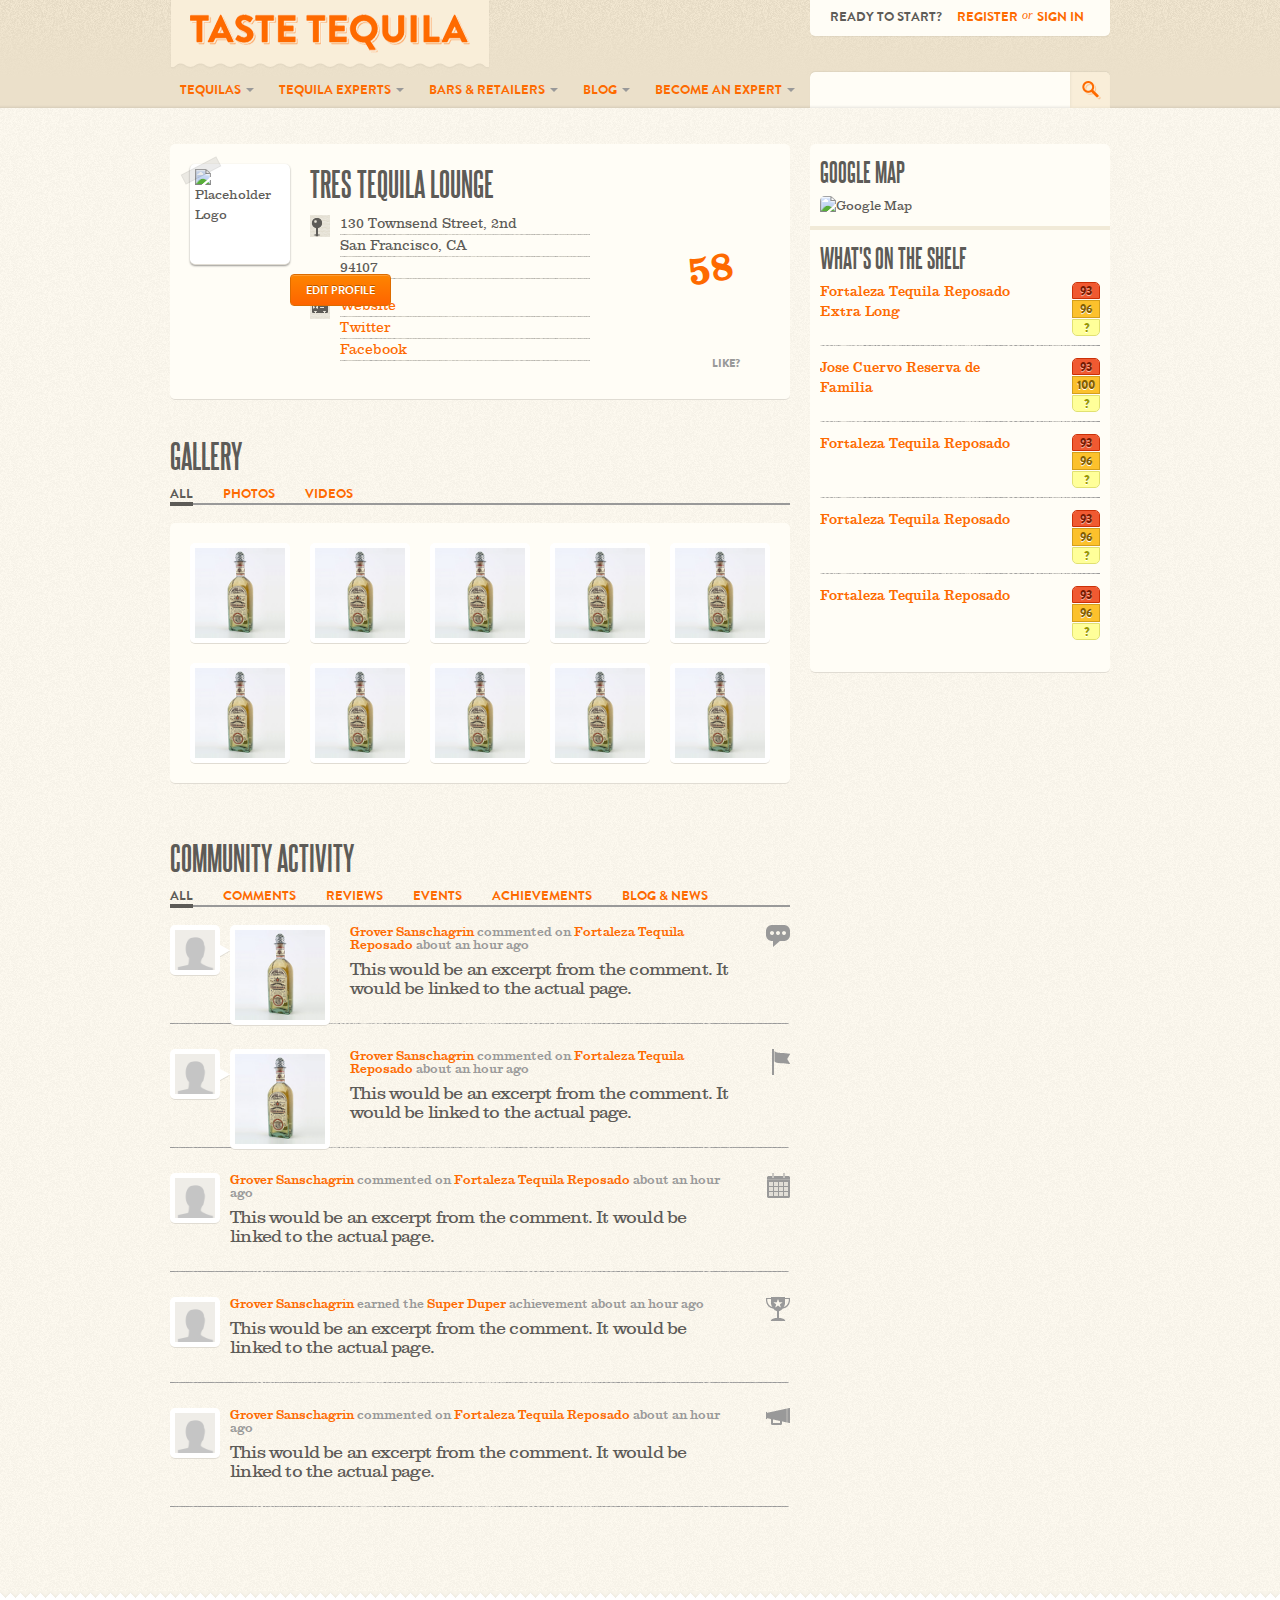
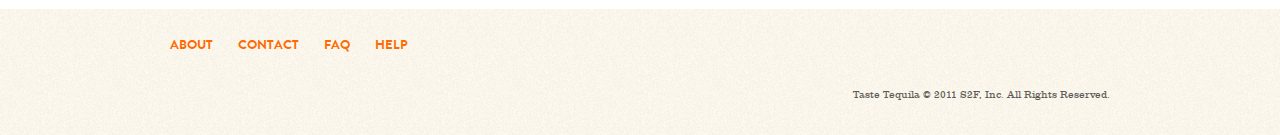
==== commit 3a7edf28: "Hooked up tab switching script for activity feeds on respective templates" ====
--- a/bar.html
+++ b/bar.html
@@ -138,73 +138,146 @@
         <div class="title subnav">
           <h2>Gallery</h2>
           <ul class="tabs">
-            <li><a href="#" class="active">All</a></li>
-            <li><a href="#">Photos</a></li>
-            <li><a href="#">Videos</a></li>
-          </ul>
+            <li><a href="#gallery-all" class="active">All</a></li>
+            <li><a href="#gallery-photos">Photos</a></li>
+            <li><a href="#gallery-videos">Videos</a></li>
+          </ul> <!-- /.tabs -->
         </div> <!-- /.title -->
-        <ul class="thumbs">
-          <li><a href="#"><img src="/images/pic_placeholder.jpg" alt="Photo" /></a></li>
-          <li><a href="#"><img src="/images/pic_placeholder.jpg" alt="Photo" /><span class="video-play"></span></a></li>
-          <li><a href="#"><img src="/images/pic_placeholder.jpg" alt="Photo" /></a></li>
-          <li><a href="#"><img src="/images/pic_placeholder.jpg" alt="Photo" /></a></li>
-          <li><a href="#"><img src="/images/pic_placeholder.jpg" alt="Photo" /></a></li>
-          <li><a href="#"><img src="/images/pic_placeholder.jpg" alt="Photo" /></a></li>
-          <li><a href="#"><img src="/images/pic_placeholder.jpg" alt="Photo" /></a></li>
-          <li><a href="#"><img src="/images/pic_placeholder.jpg" alt="Photo" /><span class="video-play"></span></a></li>
-          <li><a href="#"><img src="/images/pic_placeholder.jpg" alt="Photo" /></a></li>
-          <li><a href="#"><img src="/images/pic_placeholder.jpg" alt="Photo" /></a></li>
-        </ul>
+        <ul class="tabs-content">
+          <li id="gallery-all" class="active">
+            <ul class="thumbs">
+              <li><a href="#"><img src="/images/pic_placeholder.jpg" alt="Photo" /></a></li>
+              <li><a href="#"><img src="/images/pic_placeholder.jpg" alt="Photo" /><span class="video-play"></span></a></li>
+              <li><a href="#"><img src="/images/pic_placeholder.jpg" alt="Photo" /></a></li>
+              <li><a href="#"><img src="/images/pic_placeholder.jpg" alt="Photo" /></a></li>
+              <li><a href="#"><img src="/images/pic_placeholder.jpg" alt="Photo" /></a></li>
+              <li><a href="#"><img src="/images/pic_placeholder.jpg" alt="Photo" /></a></li>
+              <li><a href="#"><img src="/images/pic_placeholder.jpg" alt="Photo" /></a></li>
+              <li><a href="#"><img src="/images/pic_placeholder.jpg" alt="Photo" /><span class="video-play"></span></a></li>
+              <li><a href="#"><img src="/images/pic_placeholder.jpg" alt="Photo" /></a></li>
+              <li><a href="#"><img src="/images/pic_placeholder.jpg" alt="Photo" /></a></li>
+            </ul>
+          </li>
+          <li id="gallery-photos">
+            <ul class="thumbs">
+              <li><a href="#"><img src="/images/pic_placeholder.jpg" alt="Photo" /></a></li>
+              <li><a href="#"><img src="/images/pic_placeholder.jpg" alt="Photo" /></a></li>
+              <li><a href="#"><img src="/images/pic_placeholder.jpg" alt="Photo" /></a></li>
+              <li><a href="#"><img src="/images/pic_placeholder.jpg" alt="Photo" /></a></li>
+              <li><a href="#"><img src="/images/pic_placeholder.jpg" alt="Photo" /></a></li>
+              <li><a href="#"><img src="/images/pic_placeholder.jpg" alt="Photo" /></a></li>
+              <li><a href="#"><img src="/images/pic_placeholder.jpg" alt="Photo" /></a></li>
+              <li><a href="#"><img src="/images/pic_placeholder.jpg" alt="Photo" /></a></li>
+            </ul>
+          </li>
+          <li id="gallery-videos">
+            <ul class="thumbs">
+              <li><a href="#"><img src="/images/pic_placeholder.jpg" alt="Photo" /><span class="video-play"></span></a></li>
+              <li><a href="#"><img src="/images/pic_placeholder.jpg" alt="Photo" /><span class="video-play"></span></a></li>
+            </ul>
+          </li>
+        </ul> <!-- /.tabs-content -->
       </div> <!-- /#gallery -->
       <div id="activity-feed">
         <div class="title subnav">
           <h2>Community Activity</h2>
           <ul class="tabs">
-            <li><a href="#" class="active">All</a></li>
-            <li><a href="#">Comments</a></li>
-            <li><a href="#">Reviews</a></li>
-            <li><a href="#">Events</a></li>
-            <li><a href="#">Achievements</a></li>
-            <li><a href="#">Blog &amp; News</a></li>
-          </ul>
+            <li><a href="#feed-all" class="active">All</a></li>
+            <li><a href="#feed-comments">Comments</a></li>
+            <li><a href="#feed-reviews">Reviews</a></li>
+            <li><a href="#feed-events">Events</a></li>
+            <li><a href="#feed-achievements">Achievements</a></li>
+            <li><a href="#feed-news">Blog &amp; News</a></li>
+          </ul> <!-- /.tabs -->
         </div> <!-- /.subnav -->
-        <div class="feed-item comment">
-          <a href="#"><img src="/images/avatar_default.png" alt="Avatar for User" /></a>
-          <div class="act">
-            <a href="#"><img src="/images/pic_placeholder.jpg" alt="Photo of Product" /></a>
-            <p><a href="#">Grover Sanschagrin</a> commented on <a href="#">Fortaleza Tequila Reposado</a> <time class="timeago" datetime="2011-07-04T21:33:12Z" title="Mon Jul 04 2011 17:33:12 GMT-0400 (EDT)">about an hour ago</time></p>
-            <quote><a href="#">This would be an excerpt from the comment. It would be linked to the actual page.</a></quote>
-          </div> <!-- /.act -->
-        </div> <!-- /.feed-item -->
-        <div class="feed-item review">
-          <a href="#"><img src="/images/avatar_default.png" alt="Avatar for User" /></a>
-          <div class="act">
-            <a href="#"><img src="/images/pic_placeholder.jpg" alt="Photo of Product" /></a>
-            <p><a href="#">Grover Sanschagrin</a> commented on <a href="#">Fortaleza Tequila Reposado</a> <time class="timeago" datetime="2011-07-04T21:33:12Z" title="Mon Jul 04 2011 17:33:12 GMT-0400 (EDT)">about an hour ago</time></p>
-            <quote><a href="#">This would be an excerpt from the comment. It would be linked to the actual page.</a></quote>
-          </div> <!-- /.act -->
-        </div> <!-- /.feed-item -->
-        <div class="feed-item event">
-          <a href="#"><img src="/images/avatar_default.png" alt="Avatar for User" /></a>
-          <div class="act">
-            <p><a href="#">Grover Sanschagrin</a> commented on <a href="#">Fortaleza Tequila Reposado</a> <time class="timeago" datetime="2011-07-04T21:33:12Z" title="Mon Jul 04 2011 17:33:12 GMT-0400 (EDT)">about an hour ago</time></p>
-            <quote><a href="#">This would be an excerpt from the comment. It would be linked to the actual page.</a></quote>
-          </div> <!-- /.act -->
-        </div> <!-- /.feed-item -->
-        <div class="feed-item achievement">
-          <a href="#"><img src="/images/avatar_default.png" alt="Avatar for User" /></a>
-          <div class="act">
-            <p><a href="#">Grover Sanschagrin</a> earned the <a href="#">Super Duper</a> achievement <time class="timeago" datetime="2011-07-04T21:33:12Z" title="Mon Jul 04 2011 17:33:12 GMT-0400 (EDT)">about an hour ago</time></p>
-            <quote><a href="#">This would be an excerpt from the comment. It would be linked to the actual page.</a></quote>
-          </div> <!-- /.act -->
-        </div> <!-- /.feed-item -->
-        <div class="feed-item news">
-          <a href="#"><img src="/images/avatar_default.png" alt="Avatar for User" /></a>
-          <div class="act">
-            <p><a href="#">Grover Sanschagrin</a> commented on <a href="#">Fortaleza Tequila Reposado</a> <time class="timeago" datetime="2011-07-04T21:33:12Z" title="Mon Jul 04 2011 17:33:12 GMT-0400 (EDT)">about an hour ago</time></p>
-            <quote><a href="#">This would be an excerpt from the comment. It would be linked to the actual page.</a></quote>
-          </div> <!-- /.act -->
-        </div> <!-- /.feed-item -->
+        <ul class="tabs-content">
+          <li id="feed-all" class="active">
+            <div class="feed-item comment">
+              <a href="#"><img src="/images/avatar_default.png" alt="Avatar for User" /></a>
+              <div class="act">
+                <a href="#"><img src="/images/pic_placeholder.jpg" alt="Photo of Product" /></a>
+                <p><a href="#">Grover Sanschagrin</a> commented on <a href="#">Fortaleza Tequila Reposado</a> <time class="timeago" datetime="2011-07-04T21:33:12Z" title="Mon Jul 04 2011 17:33:12 GMT-0400 (EDT)">about an hour ago</time></p>
+                <quote><a href="#">This would be an excerpt from the comment. It would be linked to the actual page.</a></quote>
+              </div> <!-- /.act -->
+            </div> <!-- /.feed-item -->
+            <div class="feed-item review">
+              <a href="#"><img src="/images/avatar_default.png" alt="Avatar for User" /></a>
+              <div class="act">
+                <a href="#"><img src="/images/pic_placeholder.jpg" alt="Photo of Product" /></a>
+                <p><a href="#">Grover Sanschagrin</a> commented on <a href="#">Fortaleza Tequila Reposado</a> <time class="timeago" datetime="2011-07-04T21:33:12Z" title="Mon Jul 04 2011 17:33:12 GMT-0400 (EDT)">about an hour ago</time></p>
+                <quote><a href="#">This would be an excerpt from the comment. It would be linked to the actual page.</a></quote>
+              </div> <!-- /.act -->
+            </div> <!-- /.feed-item -->
+            <div class="feed-item event">
+              <a href="#"><img src="/images/avatar_default.png" alt="Avatar for User" /></a>
+              <div class="act">
+                <p><a href="#">Grover Sanschagrin</a> commented on <a href="#">Fortaleza Tequila Reposado</a> <time class="timeago" datetime="2011-07-04T21:33:12Z" title="Mon Jul 04 2011 17:33:12 GMT-0400 (EDT)">about an hour ago</time></p>
+                <quote><a href="#">This would be an excerpt from the comment. It would be linked to the actual page.</a></quote>
+              </div> <!-- /.act -->
+            </div> <!-- /.feed-item -->
+            <div class="feed-item achievement">
+              <a href="#"><img src="/images/avatar_default.png" alt="Avatar for User" /></a>
+              <div class="act">
+                <p><a href="#">Grover Sanschagrin</a> earned the <a href="#">Super Duper</a> achievement <time class="timeago" datetime="2011-07-04T21:33:12Z" title="Mon Jul 04 2011 17:33:12 GMT-0400 (EDT)">about an hour ago</time></p>
+                <quote><a href="#">This would be an excerpt from the comment. It would be linked to the actual page.</a></quote>
+              </div> <!-- /.act -->
+            </div> <!-- /.feed-item -->
+            <div class="feed-item news">
+              <a href="#"><img src="/images/avatar_default.png" alt="Avatar for User" /></a>
+              <div class="act">
+                <p><a href="#">Grover Sanschagrin</a> commented on <a href="#">Fortaleza Tequila Reposado</a> <time class="timeago" datetime="2011-07-04T21:33:12Z" title="Mon Jul 04 2011 17:33:12 GMT-0400 (EDT)">about an hour ago</time></p>
+                <quote><a href="#">This would be an excerpt from the comment. It would be linked to the actual page.</a></quote>
+              </div> <!-- /.act -->
+            </div> <!-- /.feed-item -->
+          </li>
+          <li id="feed-comments">
+            <div class="feed-item comment">
+              <a href="#"><img src="/images/avatar_default.png" alt="Avatar for User" /></a>
+              <div class="act">
+                <a href="#"><img src="/images/pic_placeholder.jpg" alt="Photo of Product" /></a>
+                <p><a href="#">Grover Sanschagrin</a> commented on <a href="#">Fortaleza Tequila Reposado</a> <time class="timeago" datetime="2011-07-04T21:33:12Z" title="Mon Jul 04 2011 17:33:12 GMT-0400 (EDT)">about an hour ago</time></p>
+                <quote><a href="#">This would be an excerpt from the comment. It would be linked to the actual page.</a></quote>
+              </div> <!-- /.act -->
+            </div> <!-- /.feed-item -->
+          </li>
+          <li id="feed-reviews">
+            <div class="feed-item review">
+              <a href="#"><img src="/images/avatar_default.png" alt="Avatar for User" /></a>
+              <div class="act">
+                <a href="#"><img src="/images/pic_placeholder.jpg" alt="Photo of Product" /></a>
+                <p><a href="#">Grover Sanschagrin</a> commented on <a href="#">Fortaleza Tequila Reposado</a> <time class="timeago" datetime="2011-07-04T21:33:12Z" title="Mon Jul 04 2011 17:33:12 GMT-0400 (EDT)">about an hour ago</time></p>
+                <quote><a href="#">This would be an excerpt from the comment. It would be linked to the actual page.</a></quote>
+              </div> <!-- /.act -->
+            </div> <!-- /.feed-item -->
+          </li>
+          <li id="feed-events">
+            <div class="feed-item event">
+              <a href="#"><img src="/images/avatar_default.png" alt="Avatar for User" /></a>
+              <div class="act">
+                <p><a href="#">Grover Sanschagrin</a> commented on <a href="#">Fortaleza Tequila Reposado</a> <time class="timeago" datetime="2011-07-04T21:33:12Z" title="Mon Jul 04 2011 17:33:12 GMT-0400 (EDT)">about an hour ago</time></p>
+                <quote><a href="#">This would be an excerpt from the comment. It would be linked to the actual page.</a></quote>
+              </div> <!-- /.act -->
+            </div> <!-- /.feed-item -->
+          </li>
+          <li id="feed-achievements">
+            <div class="feed-item achievement">
+              <a href="#"><img src="/images/avatar_default.png" alt="Avatar for User" /></a>
+              <div class="act">
+                <p><a href="#">Grover Sanschagrin</a> earned the <a href="#">Super Duper</a> achievement <time class="timeago" datetime="2011-07-04T21:33:12Z" title="Mon Jul 04 2011 17:33:12 GMT-0400 (EDT)">about an hour ago</time></p>
+                <quote><a href="#">This would be an excerpt from the comment. It would be linked to the actual page.</a></quote>
+              </div> <!-- /.act -->
+            </div> <!-- /.feed-item -->
+          </li>
+          <li id="feed-news">
+            <div class="feed-item news">
+              <a href="#"><img src="/images/avatar_default.png" alt="Avatar for User" /></a>
+              <div class="act">
+                <p><a href="#">Grover Sanschagrin</a> commented on <a href="#">Fortaleza Tequila Reposado</a> <time class="timeago" datetime="2011-07-04T21:33:12Z" title="Mon Jul 04 2011 17:33:12 GMT-0400 (EDT)">about an hour ago</time></p>
+                <quote><a href="#">This would be an excerpt from the comment. It would be linked to the actual page.</a></quote>
+              </div> <!-- /.act -->
+            </div> <!-- /.feed-item -->
+          </li>
+        </ul> <!-- /.tabs-content -->
       </div> <!-- /#activity-feed -->
     </section> <!-- /#main -->
     <section id="sidebar" class="one-third column">
--- a/css/layout.css
+++ b/css/layout.css
@@ -235,9 +235,9 @@
 a, a:active, a:visited {
   text-decoration: none;
   color: #fe6a00;
-  -webkit-transition: all 0.3s linear;
-  -moz-transition: all 0.3s linear;
-  transition: all 0.3s linear;
+  -webkit-transition: color 0.3s linear;
+  -moz-transition: color 0.3s linear;
+  transition: color 0.3s linear;
 }
 a:hover {
   text-decoration: underline;
@@ -253,6 +253,7 @@
   text-transform: uppercase;
   color: #5d5b57;
 }
+/* tooltips ---------------------------------------- */
 .tipsy {
   padding: 5px;
   font: 10px "BrandonGrotesque-Bold", "HelveticaNeue", "Helvetica Neue", Helvetica, Arial, sans-serif;
@@ -318,6 +319,21 @@
   width: 5px;
   height: 9px;
 }
+.tipsy em {
+  margin: 2px 0 4px 5px;
+  padding: 4px 10px 1px;
+  display: inline-block;
+  font-size: 11px;
+  font-style: normal;
+  line-height: 1;
+  color: #ffffff;
+  background-color: #5d5b57;
+  -webkit-border-radius: 10px;
+  -moz-border-radius: 10px;
+  border-radius: 10px;
+  -webkit-background-clip: padding-box;
+}
+/* forms ---------------------------------------- */
 form {
   margin-bottom: 18px;
 }
@@ -370,8 +386,63 @@
 select {
   width: 220px;
 }
-input[type="checkbox"] {
-  display: inline;
+input[type="checkbox"], input[type="radio"] {
+  cursor: pointer;
+}
+button, input[type=submit] {
+  padding: 11px 15px 8px;
+  display: inline-block;
+  font: 13px "BrandonGrotesque-Bold", "HelveticaNeue", "Helvetica Neue", Helvetica, Arial, sans-serif;
+  line-height: 1;
+  text-transform: uppercase;
+  color: #ffffff;
+  text-shadow: 0 -1px 0 rgba(0, 0, 0, 0.3);
+  background-color: #fe6400;
+  background-repeat: repeat-x;
+  background-image: -khtml-gradient(linear, left top, left bottom, from(#fe8500), to(#fe6400));
+  /* Konqueror */
+
+  background-image: -moz-linear-gradient(#fe8500, #fe6400);
+  /* FF 3.6+ */
+
+  background-image: -ms-linear-gradient(#fe8500, #fe6400);
+  /* IE10 */
+
+  background-image: -webkit-gradient(linear, left top, left bottom, color-stop(0%, #fe8500), color-stop(100%, #fe6400));
+  /* Safari 4+, Chrome 2+ */
+
+  background-image: -webkit-linear-gradient(#fe8500, #fe6400);
+  /* Safari 5.1+, Chrome 10+ */
+
+  background-image: -o-linear-gradient(#fe8500, #fe6400);
+  /* Opera 11.10 */
+
+  filter: progid:DXImageTransform.Microsoft.gradient(startColorstr='#fe8500', endColorstr='#fe6400', GradientType=0);
+  /* IE6 & IE7 */
+
+  -ms-filter: "progid:DXImageTransform.Microsoft.gradient(startColorstr='#fe8500', endColorstr='#fe6400', GradientType=0)";
+  /* IE8+ */
+
+  background-image: linear-gradient(#fe8500, #fe6400);
+  /* the standard */
+
+  -webkit-border-radius: 4px;
+  -moz-border-radius: 4px;
+  border-radius: 4px;
+  -webkit-background-clip: padding-box;
+  border: 1px solid #dd6c00;
+  -webkit-box-shadow: inset 0 1px 0 rgba(255, 255, 255, 0.2);
+  -moz-box-shadow: inset 0 1px 0 rgba(255, 255, 255, 0.2);
+  box-shadow: inset 0 1px 0 rgba(255, 255, 255, 0.2);
+}
+button:hover, input[type=submit]:hover {
+  background-position: 0 -15px;
+  color: #ffffff;
+  text-decoration: none;
+}
+button::-moz-focus-inner, input[type=submit]::-moz-focus-inner {
+  padding: 0;
+  border: 0;
 }
 .form-item {
   padding: 20px;
@@ -394,6 +465,62 @@
   font: 10px "BrandonGrotesque-Bold", "HelveticaNeue", "Helvetica Neue", Helvetica, Arial, sans-serif;
   text-transform: uppercase;
   color: #999999;
+}
+.form-item.radio .field, .form-item.check .field {
+  margin: 6px 0 12px;
+}
+.form-item.radio .input-wrap, .form-item.check .input-wrap {
+  margin: 0 5px 5px 0;
+  float: left;
+  zoom: 1;
+}
+.form-item.radio .input-wrap:after, .form-item.check .input-wrap:after {
+  display: block;
+  visibility: hidden;
+  height: 0;
+  clear: both;
+  content: ".";
+}
+.form-item.radio .input-wrap span, .form-item.check .input-wrap span {
+  padding: 4px 5px;
+  width: auto;
+  min-width: 16px;
+  height: 18px;
+  float: left;
+  display: block;
+  line-height: 18px;
+  border: 1px solid transparent;
+  border-right-width: 0;
+  -webkit-border-radius: 3px 0 0 3px;
+  -moz-border-radius: 3px 0 0 3px;
+  border-radius: 3px 0 0 3px;
+  -webkit-background-clip: padding-box;
+}
+.form-item.radio .input-wrap label, .form-item.check .input-wrap label {
+  margin: 0;
+  padding: 4px 10px 4px 0;
+  width: auto;
+  min-width: 30px;
+  height: 18px;
+  font: 14px "BrandonGrotesque-Bold", "HelveticaNeue", "Helvetica Neue", Helvetica, Arial, sans-serif;
+  text-transform: uppercase;
+  border: 1px solid transparent;
+  border-left-width: 0;
+  -webkit-border-radius: 0 3px 3px 0;
+  -moz-border-radius: 0 3px 3px 0;
+  border-radius: 0 3px 3px 0;
+  -webkit-background-clip: padding-box;
+  cursor: pointer;
+}
+.form-item.radio .input-wrap.active span,
+.form-item.check .input-wrap.active span,
+.form-item.radio .input-wrap.active label,
+.form-item.check .input-wrap.active label {
+  background-color: #f9f6ea;
+  border-color: #e6e1cf;
+}
+.actions {
+  padding: 20px;
 }
 /* ---------------------------------------------------------------------------------------------
 
@@ -589,6 +716,90 @@
   margin-bottom: 12px;
   font-size: 34px;
 }
+/* activity feeds ---------------------------------------- */
+#activity-feed .feed-item {
+  padding: 25px 0 25px 60px;
+  background: url(/images/bg_divider.png) bottom left no-repeat;
+}
+#activity-feed .tabs-content .feed-item:first-child {
+  padding-top: 0;
+}
+#activity-feed .feed-item > a img {
+  margin-left: -60px;
+  float: left;
+  padding: 5px;
+  width: 40px;
+  height: 40px;
+  background-color: #ffffff;
+  border-bottom: 1px solid #e0dcd3;
+  -webkit-border-radius: 5px;
+  -moz-border-radius: 5px;
+  border-radius: 5px;
+  -webkit-background-clip: padding-box;
+}
+#activity-feed .feed-item .act {
+  padding-right: 55px;
+  background-position: top right;
+  background-repeat: no-repeat;
+}
+#activity-feed .feed-item p {
+  margin-bottom: 10px;
+  font-size: 13px;
+  font-family: "ClarendonFSMedium";
+  line-height: 1;
+  color: #999999;
+}
+#activity-feed .feed-item quote {
+  font-size: 18px;
+  line-height: 1;
+  letter-spacing: -0.045em;
+  color: #5d5b57;
+}
+#activity-feed .feed-item quote a {
+  color: #5d5b57;
+}
+#activity-feed .feed-item.comment > a, #activity-feed .feed-item.review > a {
+  margin-left: -60px;
+  padding-right: 10px;
+  width: 50px;
+  height: 50px;
+  float: left;
+  background: url(/images/bg_feed-avatar-connector.png) 100% 50% no-repeat;
+}
+#activity-feed .feed-item.comment > a img, #activity-feed .feed-item.review > a img {
+  margin-left: 0;
+}
+#activity-feed .feed-item.comment .act, #activity-feed .feed-item.review .act {
+  padding-left: 120px;
+}
+#activity-feed .feed-item.comment .act > a img, #activity-feed .feed-item.review .act > a img {
+  margin-left: -120px;
+  float: left;
+  padding: 5px;
+  width: 90px;
+  height: 90px;
+  background-color: #ffffff;
+  border-bottom: 1px solid #e0dcd3;
+  -webkit-border-radius: 5px;
+  -moz-border-radius: 5px;
+  border-radius: 5px;
+  -webkit-background-clip: padding-box;
+}
+#activity-feed .feed-item.comment .act {
+  background-image: url(/images/icon_comment.png);
+}
+#activity-feed .feed-item.review .act {
+  background-image: url(/images/icon_review-1.png);
+}
+#activity-feed .feed-item.event .act {
+  background-image: url(/images/icon_event.png);
+}
+#activity-feed .feed-item.achievement .act {
+  background-image: url(/images/icon_achievement-1.png);
+}
+#activity-feed .feed-item.news .act {
+  background-image: url(/images/icon_news-1.png);
+}
 /* sidebar general ---------------------------------------- */
 #sidebar #registration {
   margin-bottom: 18px;
@@ -800,20 +1011,6 @@
   border-radius: 5px;
   -webkit-background-clip: padding-box;
 }
-.tipsy em {
-  margin: 2px 0 4px 5px;
-  padding: 4px 10px 1px;
-  display: inline-block;
-  font-size: 11px;
-  font-style: normal;
-  line-height: 1;
-  color: #ffffff;
-  background-color: #5d5b57;
-  -webkit-border-radius: 10px;
-  -moz-border-radius: 10px;
-  border-radius: 10px;
-  -webkit-background-clip: padding-box;
-}
 /* ---------------------------------------------------------------------------------------------
 
 	footer
@@ -922,88 +1119,6 @@
   position: absolute;
   top: 12px;
   right: 21px;
-}
-#activity-feed .feed-item {
-  padding: 25px 0 25px 60px;
-  background: url(/images/bg_divider.png) bottom left no-repeat;
-}
-#activity-feed .title + .feed-item, #activity-feed .subnav + .feed-item {
-  padding-top: 0;
-}
-#activity-feed .feed-item > a img {
-  margin-left: -60px;
-  float: left;
-  padding: 5px;
-  width: 40px;
-  height: 40px;
-  background-color: #ffffff;
-  border-bottom: 1px solid #e0dcd3;
-  -webkit-border-radius: 5px;
-  -moz-border-radius: 5px;
-  border-radius: 5px;
-  -webkit-background-clip: padding-box;
-}
-#activity-feed .feed-item .act {
-  padding-right: 55px;
-  background-position: top right;
-  background-repeat: no-repeat;
-}
-#activity-feed .feed-item p {
-  margin-bottom: 10px;
-  font-size: 12px;
-  font-family: "ClarendonFSMedium";
-  color: #999999;
-}
-#activity-feed .feed-item quote {
-  font-size: 18px;
-  line-height: 1;
-  letter-spacing: -0.045em;
-  color: #5d5b57;
-}
-#activity-feed .feed-item quote a {
-  color: #5d5b57;
-}
-#activity-feed .feed-item.comment > a, #activity-feed .feed-item.review > a {
-  margin-left: -60px;
-  padding-right: 10px;
-  width: 50px;
-  height: 50px;
-  float: left;
-  background: url(/images/bg_feed-avatar-connector.png) 100% 50% no-repeat;
-}
-#activity-feed .feed-item.comment > a img, #activity-feed .feed-item.review > a img {
-  margin-left: 0;
-}
-#activity-feed .feed-item.comment .act, #activity-feed .feed-item.review .act {
-  padding-left: 120px;
-}
-#activity-feed .feed-item.comment .act > a img, #activity-feed .feed-item.review .act > a img {
-  margin-left: -120px;
-  float: left;
-  padding: 5px;
-  width: 90px;
-  height: 90px;
-  background-color: #ffffff;
-  border-bottom: 1px solid #e0dcd3;
-  -webkit-border-radius: 5px;
-  -moz-border-radius: 5px;
-  border-radius: 5px;
-  -webkit-background-clip: padding-box;
-}
-#activity-feed .feed-item.comment .act {
-  background-image: url(/images/icon_comment.png);
-}
-#activity-feed .feed-item.review .act {
-  background-image: url(/images/icon_review-1.png);
-}
-#activity-feed .feed-item.event .act {
-  background-image: url(/images/icon_event.png);
-}
-#activity-feed .feed-item.achievement .act {
-  background-image: url(/images/icon_achievement-1.png);
-}
-#activity-feed .feed-item.news .act {
-  background-image: url(/images/icon_news-1.png);
 }
 /* ---------------------------------------------------------------------------------------------
 
@@ -1534,6 +1649,7 @@
   background-position: 0 -26px;
 }
 #s-profile.bar .thumbs {
+  margin: 0;
   padding: 10px;
   background: #fffdf6;
   border-bottom: 1px solid #e0dcd3;
@@ -1728,6 +1844,51 @@
 }
 .rating-form .form-item {
   padding-left: 80px;
+}
+.rating-form .actions {
+  padding: 36px 20px 18px 80px;
+}
+.rating-form .actions em {
+  padding: 0 15px;
+  font: italic 13px Georgia, "Times New Roman", Times, serif;
+}
+.form-item.rating-slider label {
+  margin-top: 14px;
+}
+.form-item.rating-slider .field {
+  margin: 18px 0 18px 160px;
+  position: relative;
+  float: none;
+}
+.form-item.rating-slider .field + .field {
+  margin-top: 54px;
+}
+.form-item.rating-slider .field .callout {
+  margin-left: -6px;
+  padding-top: 6px;
+  width: 35px;
+  height: 24px;
+  position: absolute;
+  top: -32px;
+  font: 13px/1 "BrandonGrotesque-Bold", "HelveticaNeue", "Helvetica Neue", Helvetica, Arial, sans-serif;
+  text-align: center;
+  color: #ffffff;
+  text-shadow: 0 1px 0 #000000;
+  background: url(/images/bg_ui-slider-callout.png) top center no-repeat;
+}
+.form-item.rating-slider .field .lower-range, .form-item.rating-slider .field .mid-range, .form-item.rating-slider .field .upper-range {
+  position: absolute;
+  top: 25px;
+  font: 10px/1 "BrandonGrotesque-Bold", "HelveticaNeue", "Helvetica Neue", Helvetica, Arial, sans-serif;
+  text-transform: uppercase;
+}
+.form-item.rating-slider .field .mid-range {
+  width: 300px;
+  text-align: center;
+}
+.form-item.rating-slider .field .upper-range {
+  right: 0;
+  text-align: right;
 }
 /* jquery ui slider ---------------------------------------- */
 /* component containers */
@@ -1826,36 +1987,6 @@
 .ui-slider-horizontal .ui-slider-range-max {
   right: 0;
 }
-.form-item.rating-slider label {
-  margin-top: 14px;
-}
-.form-item.rating-slider .field {
-  margin: 18px 0;
-  position: relative;
-}
-.form-item.rating-slider .field .callout {
-  margin-left: -6px;
-  padding-top: 6px;
-  width: 35px;
-  height: 24px;
-  position: absolute;
-  top: -32px;
-  font: 13px/1 "BrandonGrotesque-Bold", "HelveticaNeue", "Helvetica Neue", Helvetica, Arial, sans-serif;
-  text-align: center;
-  color: #ffffff;
-  text-shadow: 0 1px 0 #000000;
-  background: url(/images/bg_ui-slider-callout.png) top center no-repeat;
-}
-.form-item.rating-slider .field .lower-range, .form-item.rating-slider .field .upper-range {
-  position: absolute;
-  top: 25px;
-  font: 10px/1 "BrandonGrotesque-Bold", "HelveticaNeue", "Helvetica Neue", Helvetica, Arial, sans-serif;
-  text-transform: uppercase;
-}
-.form-item.rating-slider .field .upper-range {
-  right: 0;
-  text-align: right;
-}
 /* sidebar - lowdown ---------------------------------------- */
 #s-rating #sidebar .node.lowdown {
   -webkit-border-radius: 5px;
